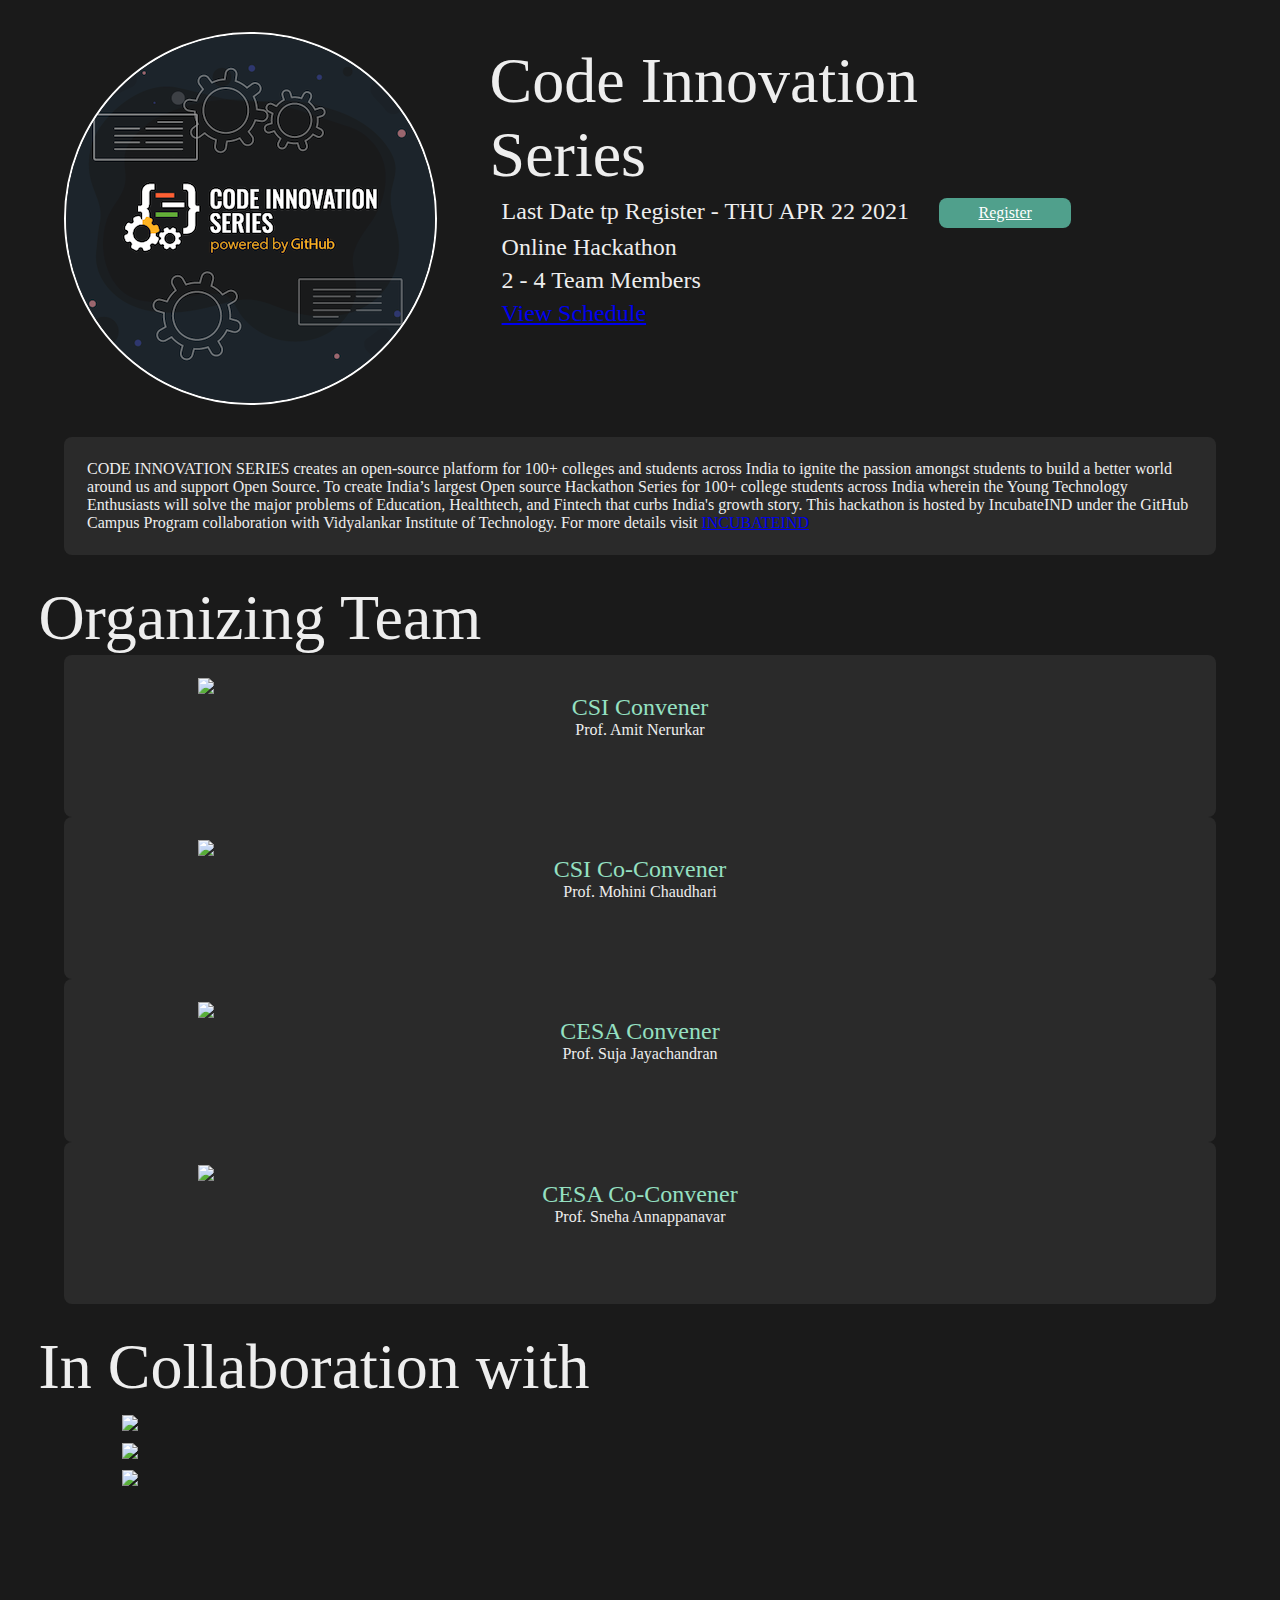
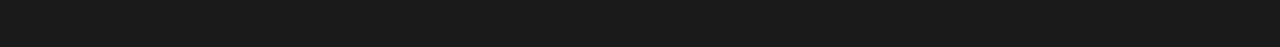
==== codeInnovationSeries-Hackathon.html @ e2d94115 "Update codeInnovationSeries-Hackathon.html" ====
<html>
  <head>
    <title>Code Innovation Series-Hackathon</title>
    <link rel="stylesheet" href="style.css" />
    <meta
      name="viewport"
      content="width=device-width, initial-scale=1.0, maximum-scale=1.0, user-scalable=no"
    />
    <meta http-equiv="X-UA-Compatible" content="ie=edge" />
    <link
      href="https://fonts.googleapis.com/icon?family=Material+Icons"
      rel="stylesheet"
    />
    <link rel="manifest" href="manifest.json" />
    <script src="https://cdnjs.cloudflare.com/ajax/libs/gsap/3.3.4/gsap.min.js"></script>
    <script src="https://cdnjs.cloudflare.com/ajax/libs/gsap/3.3.4/ScrollTrigger.min.js"></script>
    <script src="https://cdnjs.cloudflare.com/ajax/libs/jquery/3.4.1/jquery.min.js"></script>
    <link
      href="https://unpkg.com/tailwindcss@^1.0/dist/tailwind.min.css"
      rel="stylesheet"
    />
    <link rel="apple-touch-icon" sizes="512x512" href="logos/logo2.png">
    <link rel="manifest" href="manifest.json"/>
    <link rel="icon"
      type="image/png"
      href="logos/logo2.png" />
  </head>
  <style>
    @font-face {
      font-family: sf;
      src: url("fonts/AvantGardeBookBT.ttf");
    }
    @font-face {
      font-family: sfbold;
      src: url("fonts/AvantGardeDemiBT.ttf");
    }
  </style>
  <body>
      <div class="tab">
          <div class="gridContainer2">
                <img class="roundPic" src="logos/logo3.png"></img>
            <div class="rightDetails">
                 <div class="tabName">Code Innovation Series</div>
                  <div class="psychOutRow">
                    <div class="details">Last Date tp Register - THU APR 22 2021</div>
                    <a class="download" href=" https://www.incubateind.com/hack/vidyalankar/signup?   "><div class="buttonText">Register</div></a>
                  </div>
                  <div class="details">Online Hackathon</div>
                  <div class="details"> 2 - 4 Team Members</div>
                  <a href="https://www.incubateind.com/hack/vidyalankar#schedule-area" class="details link">View Schedule</a>
            </div>
          </div>
          <div class="gridContainer">
            <div class="grid grid-cols-1 gap-4 md:grid-cols-1 lg:grid-cols-1 m-4">
                <div class="w-full aboutCard">
                  <!-- <div class="logo">
                    <img src="logos/logo.png"></img>
                  </div> -->
                  <div>
                    CODE INNOVATION SERIES creates an open-source platform for 100+ colleges and students across India to ignite the passion amongst students to build a better world around us and support Open Source. To create India’s largest Open source Hackathon Series for 100+ college students across India wherein the Young Technology Enthusiasts will solve the major problems of Education, Healthtech, and Fintech that curbs India's growth story. This hackathon is hosted by IncubateIND under the GitHub Campus Program collaboration with Vidyalankar Institute of Technology. For more details visit <a href="https://www.incubateind.com/hack/vidyalankar" class="incubate-link">INCUBATEIND</a>
                  </div>
                </div>
              </div>
      </div>
      <div class="content">
        <div class="tabName">Organizing Team</div>
        <div class="gridContainer">
          <div class="grid grid-cols-2 gap-4 md:grid-cols-4 lg:grid-cols-4 m-4">
              <div class="w-full card">
                <div class="mugshot"><img src="Mugshots/amit_sir.png " ></img></div>
                <div class="post">CSI Convener</div>
                <div class="name">Prof. Amit Nerurkar</div>
              </div>
              <div class="w-full card">
                <div class="mugshot"><img src="Mugshots/mohini_maam.png " ></img></div>
                <div class="post">CSI Co-Convener</div>
                <div class="name">Prof. Mohini Chaudhari</div>
              </div>
              <div class="w-full card">
                <div class="mugshot"><img src="Mugshots/suja_maam.jpg" ></img></div>
                <div class="post">CESA Convener</div>
                <div class="name">Prof. Suja Jayachandran</div>
              </div>
              <div class="w-full card">
                <div class="mugshot"><img src="Mugshots/sneha_maam.jpg " ></img></div>
                <div class="post">CESA Co-Convener</div>
                <div class="name">Prof. Sneha Annappanavar</div>
              </div>
            </div>
        </div>
      </div>
      <div class="tabName">In Collaboration with</div>
      <div class="gridContainer">
        <div class="details colab"><img src="Mugshots/cesa.png" /></div>
        <div class="details colab"><img src="Mugshots/incubate.png" /></div>
        <div class="details colab"><img src="Mugshots/github.png" /></div>
    </div>
    <div class="w-full scrollBuffer">
      <div class="eventLeft">
        <div class="eventPoster"><img src="media/event.png" ></img></div>
        <div class="eventName">Digital Profile</div>
        <div class="eventDetails">Event on building a digital profile</div>
      </div>
      <div>
        <div class="eventDetails">On 20th September</div>
        <div class="eventDetails">YouTube @5:00 pm</div>
        <a class="button"><div class="buttonText">Register</div></a>
      </div>
    </div>
  </body>
  <script src="script.js"></script>
</html>
---- style.css ----
.scroll__anim {
  position: absolute;
  bottom: 14%;
  right: 5%;
  z-index: 300;
}

.scroll__line {
  width: 1px;
  height: 0px;
  transform: translateY(-80px);
  margin: auto;
  margin-bottom: 30px;
  background-color: white;
}

.scroll__letter {
  transform: rotateZ(90deg);
  color: white;
  font-size: 8pt;
}

.scroll__trigger {
  height: 50vh;
  top: 0;
  left: 0;
  z-index: 1000;
  width: 4px;
}

.scroll__trigger2 {
  height: 50vh;
  top: 0;
  left: 0;
  z-index: 1000;
  width: 4px;
}

.scroller__svg path:nth-child(1) {
  stroke-dasharray: 1337.8939208984375;
  stroke-dashoffset: 1337.8939208984375;
}

.scroller__svg path:nth-child(2) {
  stroke-dasharray: 1057.1748046875;
  stroke-dashoffset: 1057.1748046875;
}

.scroller__svg path:nth-child(3) {
  stroke-dasharray: 1142.71875;
  stroke-dashoffset: 1142.71875;
}

.scroller__svg path:nth-child(4) {
  stroke-dasharray: 638.9649047851562;
  stroke-dashoffset: 638.9649047851562;
}

body {
  font-family: sf;
  background-color: #1a1a1a;
  color: #eeeeee;
  margin: 0px;
  padding: 0px;
  display: flex;
  justify-content: center;
  -webkit-user-select: none !important;
  text-decoration: none;
  cursor: default;
}
.homeTab,
.teamTab,
.eventsTab,
.aboutTab {
  /* position: absolute; */
}
.homeTab {
  display: none;
  width: 100vw;
  height: 100vh;
}

.socialIcons {
  margin: 15px;
}

.teamTab {
  width: 100vw;
  top: 0;
}

.row {
  background-color: red;
  width: 100%;
  display: flex;
  flex-direction: row;
}

.eventsTab {
  display: none;
  width: 100vw;
  height: auto;
}

.aboutTab {
  display: none;
  width: 100vw;
  height: auto;
}

.scrollIntro {
  position: fixed;
  top: 0;
  left: 0;
  padding: 5%;
  background-color: #1a1a1a;
  display: flex;
  justify-content: center;
  align-items: center;
  width: 100vw;
  height: 100vh;
  z-index: 100;
  box-shadow: 0 50px 60px -30px rgb(0, 0, 0);
}

.rightDetails {
  margin-left: 3%;
}

.content {
  /* background-color: red; */
  /* position: absolute; */
  justify-content: center;
  top: 0%;
  z-index: -1;
}

.roundPic {
  border-radius: 20em;
  border: solid white 2px;
  overflow: hidden;
}

.gridContainer {
  width: 90%;
  height: auto;
  justify-content: center;
  margin: auto;
}

.gridContainer2 {
  width: 90%;
  height: auto;
  justify-content: flex-start;
  margin: auto;
  margin-top: 2.5%;
  margin-bottom: 2.5%;
  display: flex;
  flex-direction: row;
}

.gridContainerTeam {
  width: 40%;
  height: auto;
  display: flex;
  justify-content: center;
  /* margin: auto; */
  /* background-color: red; */
}

.team {
  margin: auto;
}

.teamContainer {
  margin: auto;
  width: 90%;
}

.teamName {
  width: auto;
  display: flex;
  justify-content: center;
  margin-top: 2%;
  font-size: 2rem;
}

.details {
  width: auto;
  height: auto;
  display: flex;
  justify-content: flex-start;
  margin-left: 5%;
  margin-top: 1%;
  font-size: 1.5rem;
}

.tabName {
  width: auto;
  margin-left: 3%;
  margin-top: 2%;
  font-size: 4rem;
}

.tabNameSubHeading {
  width: auto;
  margin-left: 3%;
  margin-top: 2%;
  font-size: 2rem;
}
.card {
  padding: 2%;
  border-radius: 0.5em;
  margin: auto;
  background-color: #2a2a2a;
  display: flex;
  flex-direction: column;
  justify-content: center;
  align-items: center;
}

.singleCard {
  display: flex;
  flex-direction: column;
  justify-content: center;
  align-items: center;
}

.mugshot {
  width: 80%;
  height: auto;
  transition: 0.6s ease;
}
.mugshot:hover {
  transform: scale(1.05);
}
.post {
  font-size: 1.5rem;
  color: rgb(149, 224, 194);
}
.name {
  font-size: 1rem;
  margin-bottom: 5%;
}

.workforce {
  margin: auto;
  font-size: 1.5rem;
  color: rgb(149, 224, 194);
}

.nameWorkforce {
  font-size: 1rem;
}

.nameWorkforceBuffer {
  opacity: 0;
  font-size: 1rem;
}

.eventPoster {
  width: 40%;
  height: auto;
  transition: 0.6s ease;
}
.eventPoster:hover {
  transform: scale(1.05);
}

.nav-bar {
  position: fixed;
  bottom: 0%;
  width: 100%;
  height: 8%;
  display: flex;
  flex-direction: row;
  background-color: #2a2a2a;
  border-top: solid #5a5a5a 1px;
  z-index: 200;
}
.home-trigger,
.team-trigger,
.events-trigger,
.about-trigger {
  width: 25%;
  font-size: 0.8em;
  display: flex;
  flex-direction: column;
  justify-content: center;
  align-items: center;
  transition: 0.6s;
}

.home-trigger:hover,
.team-trigger:hover,
.events-trigger:hover,
.about-trigger:hover {
  transform: scale(1.1);
  color: rgb(149, 224, 194);
}

.team-trigger {
  color: rgb(149, 224, 194);
}

.logo {
  width: 20%;
  margin-bottom: 2%;
}

.eventCard {
  padding: 2%;
  border-radius: 0.5em;
  background-color: #2a2a2a;
  display: flex;
  flex-direction: row;
  justify-content: center;
  align-items: center;
}

.eventName {
  font-size: 1.5rem;
  color: rgb(149, 224, 194);
}
.eventDetails {
  font-size: 1rem;
  margin-bottom: 5%;
}

.eventNameHome {
  font-size: 2rem;
  color: rgb(149, 224, 194);
}
.eventDetailsHome {
  font-size: 1.5rem;
  margin-bottom: 5%;
}

.buttonText {
  font-size: 1rem;
}

.eventLeft {
  width: 50%;
}

.psychOutRow {
  display: flex;
  flex-direction: row;
}

.button {
  margin-top: 30%;
  background-color: rgb(80, 160, 140);
  color: white;
  padding: 4%;
  border-radius: 0.5em;
  display: flex;
  justify-content: center;
  align-items: center;
  transition: 0.3s ease;
}

.button:hover {
  color: white;
  transform: scale(1.1);
}

.buttonHome {
  margin-top: 30%;
  background-color: rgb(80, 160, 140);
  color: white;
  padding: 4%;
  border-radius: 0.5em;
  display: flex;
  justify-content: center;
  align-items: center;
  transition: 0.3s ease;
}

.buttonHomeFree {
  margin-left: 2%;
  background-color: rgb(80, 160, 140);
  color: white;
  padding: 1%;
  border-radius: 0.5em;
  display: flex;
  justify-content: center;
  align-items: center;
  transition: 0.3s ease;
}

.download {
  width: 20%;
  margin-top: 1%;
  margin-left: 5%;
  background-color: rgb(80, 160, 140);
  color: white;
  padding: 1%;
  border-radius: 0.5em;
  display: flex;
  justify-content: center;
  align-items: center;
  transition: 0.3s ease;
}

.buttonHome:hover {
  color: white;
  transform: scale(1.1);
}

.download:hover {
  color: white;
  transform: scale(1.1);
}

.link:hover {
  color: rgb(149, 224, 194);
}

.scrollBuffer {
  background-color: black;
  opacity: 0;
  padding: 2%;
  border-radius: 0.5em;
  display: flex;
  flex-direction: row;
  justify-content: center;
  align-items: center;
}

.aboutCard {
  padding: 2%;
  border-radius: 0.5em;
  background-color: #2a2a2a;
  display: flex;
  flex-direction: row;
  justify-content: center;
  align-items: center;
}

.aboutCardDetails {
  padding: 2%;
  border-radius: 0.5em;
  background-color: #2a2a2a;
  display: flex;
  flex-direction: column;
  justify-content: center;
  align-items: center;
}

.map {
  width: 100%;
  height: 30vh;
  border-radius: 0.5em;
}

.social {
  width: 100%;
  display: flex;
  flex-direction: row;
  justify-content: center;
  align-items: center;
  transition: 0.3s ease;
}

.socialIcons:hover {
  transition: 0.6s ease;
  transform: scale(1.1);
}

@media only screen and (max-width: 768px) {
  .scroll__anim {
    transform: scale(0.5);
  }

  .details {
    font-size: 1.2rem;
  }

  .post {
    font-size: 1rem;
  }
  .name {
    font-size: 0.8rem;
  }

  .buttonHomeFree {
    height: auto;
    margin: 3%;
    background-color: rgb(80, 160, 140);
    color: white;
    padding: 3%;
    border-radius: 0.5em;
    display: flex;
    justify-content: center;
    align-items: center;
    transition: 0.3s ease;
  }

  .gridContainer2 {
    justify-content: center;
    flex-direction: column;
  }

  .roundPic {
    width: 75%;
  }

  .download {
    width: auto;
    margin-top: 4%;
    margin-left: 0;
    background-color: rgb(80, 160, 140);
    color: white;
    padding: 3%;
    border-radius: 0.5em;
    display: flex;
    justify-content: center;
    align-items: center;
    transition: 0.3s ease;
  }

  .psychOutRow {
    display: flex;
    flex-direction: column;
  }

  .tabName {
    font-size: 3rem;
  }

  .teamContainer {
    margin: auto;
    width: 100%;
  }

  .workforce {
    margin: auto;
    font-size: 1rem;
    color: rgb(149, 224, 194);
  }

  .nameWorkforce {
    font-size: 0.75rem;
  }

  .nameWorkforceBuffer {
    font-size: 0.75rem;
  }

  .teamName {
    justify-content: flex-start;
  }

  .eventPoster {
    width: 80%;
  }
  .eventName {
    font-size: 1rem;
    color: rgb(149, 224, 194);
  }
  .eventDetails {
    font-size: 0.75rem;
    margin-bottom: 5%;
  }

  .eventNameHome {
    font-size: 1.5rem;
    color: rgb(149, 224, 194);
  }
  .eventDetailsHome {
    font-size: 1rem;
    margin-bottom: 5%;
  }

  .aboutCard {
    padding: 5%;
    flex-direction: column;
  }
}

@media only screen and (max-width: 400px) {
  .scroll__anim {
    transform: scale(0.5);
  }

  .post {
    font-size: 0.75rem;
  }
  .name {
    font-size: 0.5rem;
  }

  .gridContainer2 {
    justify-content: center;
    flex-direction: column;
  }

  .roundPic {
    width: 75%;
  }

  .teamContainer {
    margin: auto;
    width: 100%;
  }

  .tabName {
    font-size: 3rem;
  }

  .workforce {
    margin: auto;
    font-size: 0.75rem;
    color: rgb(149, 224, 194);
  }

  .nameWorkforceBuffer {
    font-size: 0.75rem;
  }

  .nameWorkforce {
    font-size: 0.5rem;
  }

  .teamName {
    justify-content: flex-start;
  }

  .eventName {
    font-size: 0.75rem;
    color: rgb(149, 224, 194);
  }
  .eventDetails {
    font-size: 0.6rem;
    margin-bottom: 5%;
  }

  .buttonText {
    font-size: 0.75rem;
  }
}

@media only screen and (width: 1024px) {
  .scroll__anim {
    transform: scale(0.5);
  }

  .post {
    font-size: 1rem;
  }
  .name {
    font-size: 0.8rem;
  }

  .teamContainer {
    margin: auto;
    width: 100%;
  }

  .tabName {
    font-size: 3rem;
  }

  .workforce {
    margin: auto;
    font-size: 1rem;
    color: rgb(149, 224, 194);
  }

  .nameWorkforce {
    font-size: 0.75rem;
  }

  .nameWorkforceBuffer {
    font-size: 0.5rem;
  }

  .teamName {
    justify-content: flex-start;
  }

  .eventName {
    font-size: 1rem;
    color: rgb(149, 224, 194);
  }
  .eventDetails {
    font-size: 0.75rem;
    margin-bottom: 5%;
  }

  .buttonText {
    font-size: 0.75rem;
  }

  .eventNameHome {
    font-size: 1.5rem;
    color: rgb(149, 224, 194);
  }
  .eventDetailsHome {
    font-size: 1rem;
    margin-bottom: 5%;
  }
}

@media only screen and (width: 1112px) {
  .post {
    font-size: 0.8rem;
  }
  .name {
    font-size: 0.75rem;
  }

  .teamContainer {
    margin: auto;
    width: 100%;
  }

  .tabName {
    font-size: 3rem;
  }

  .workforce {
    margin: auto;
    font-size: 1rem;
    color: rgb(149, 224, 194);
  }

  .nameWorkforce {
    font-size: 0.75rem;
  }

  .nameWorkforceBuffer {
    font-size: 0.5rem;
  }

  .teamName {
    justify-content: flex-start;
  }

  .eventName {
    font-size: 1rem;
    color: rgb(149, 224, 194);
  }
  .eventDetails {
    font-size: 0.75rem;
    margin-bottom: 5%;
  }

  .buttonText {
    font-size: 0.75rem;
  }

  .eventNameHome {
    font-size: 1.5rem;
    color: rgb(149, 224, 194);
  }
  .eventDetailsHome {
    font-size: 1rem;
    margin-bottom: 5%;
  }
}
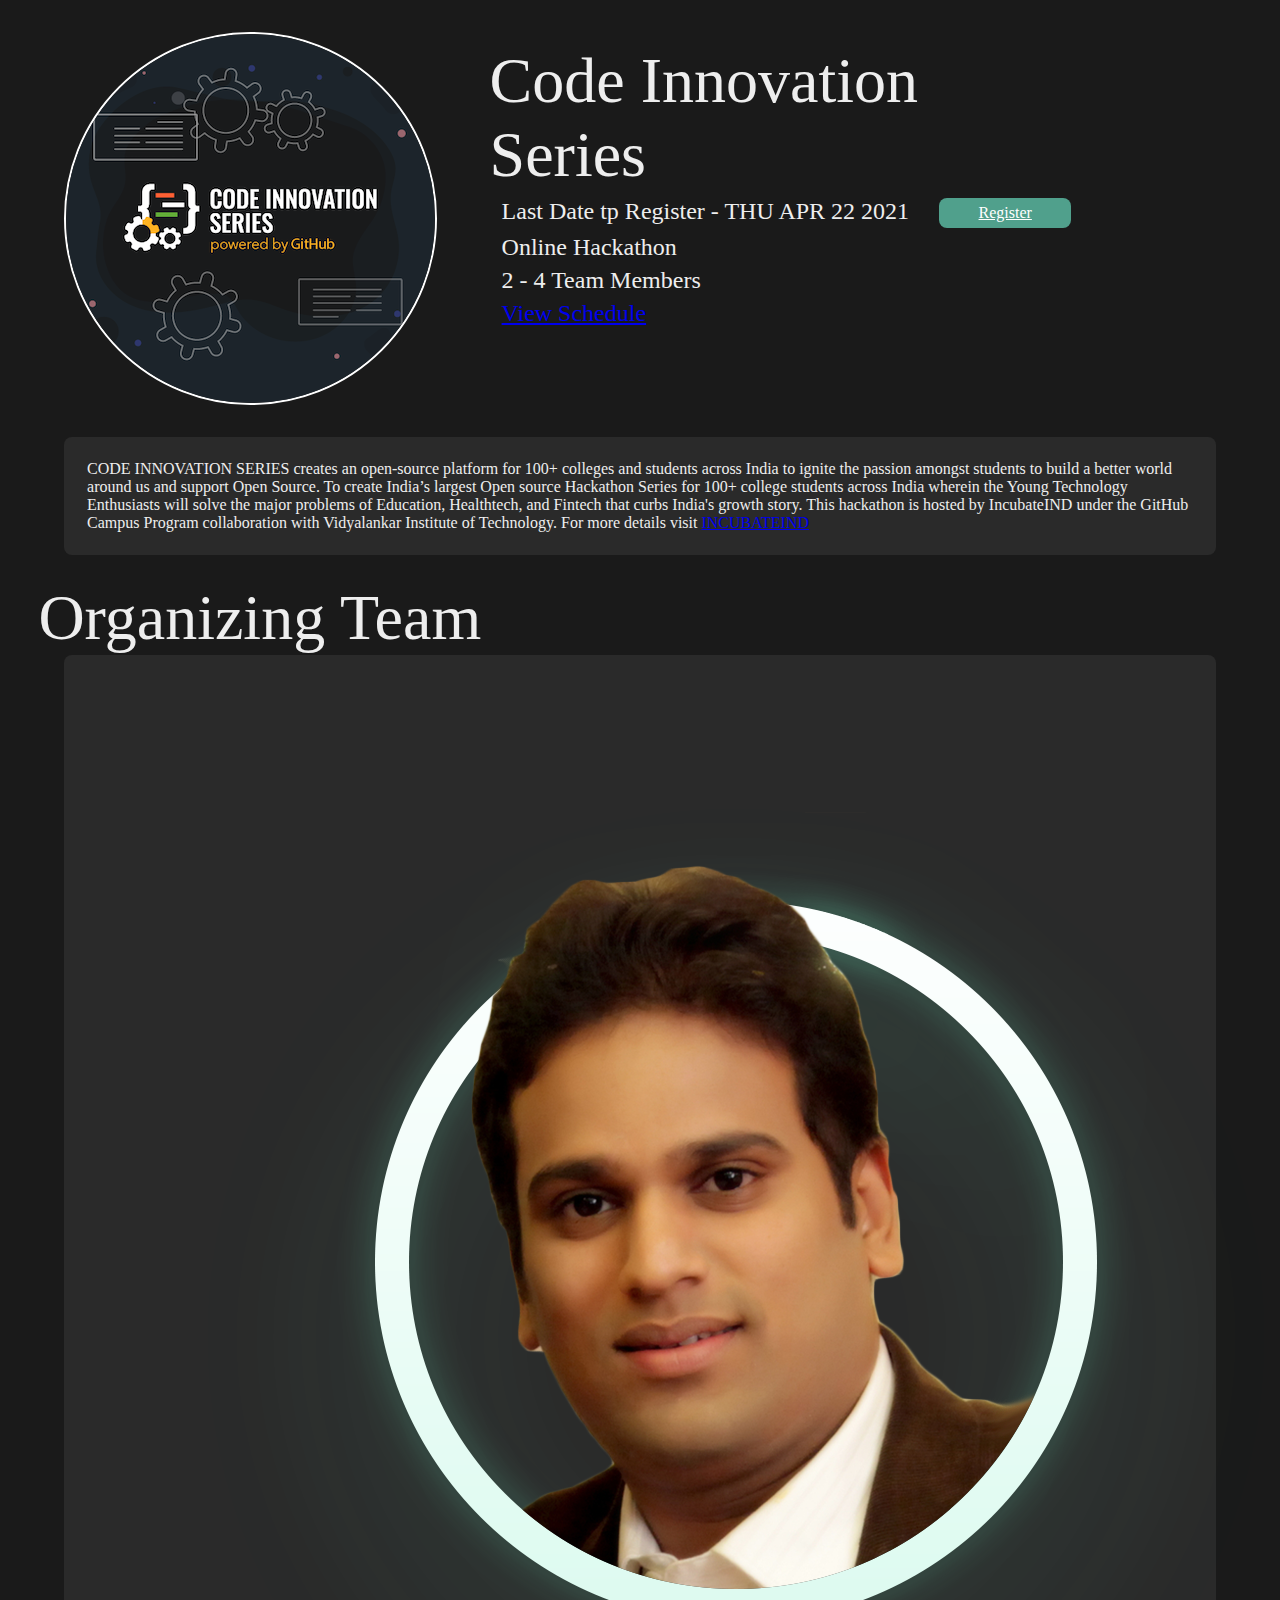
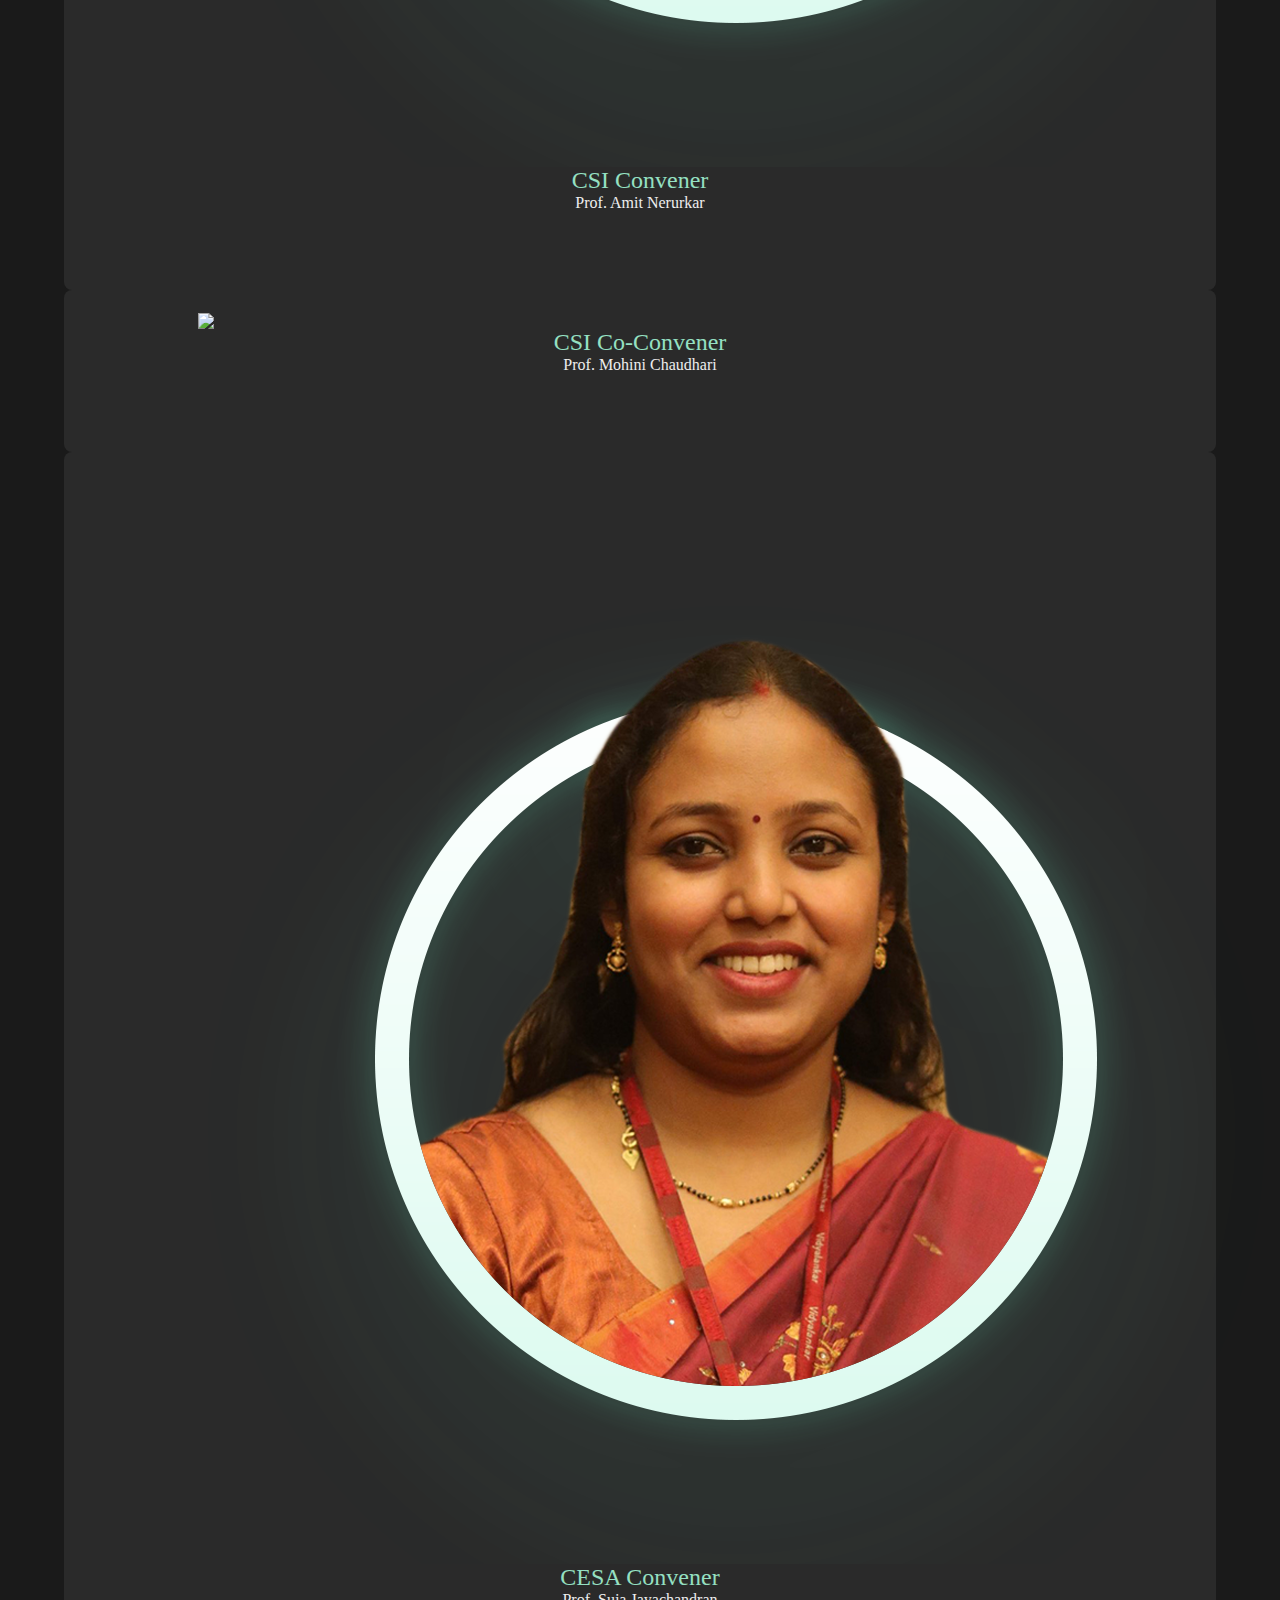
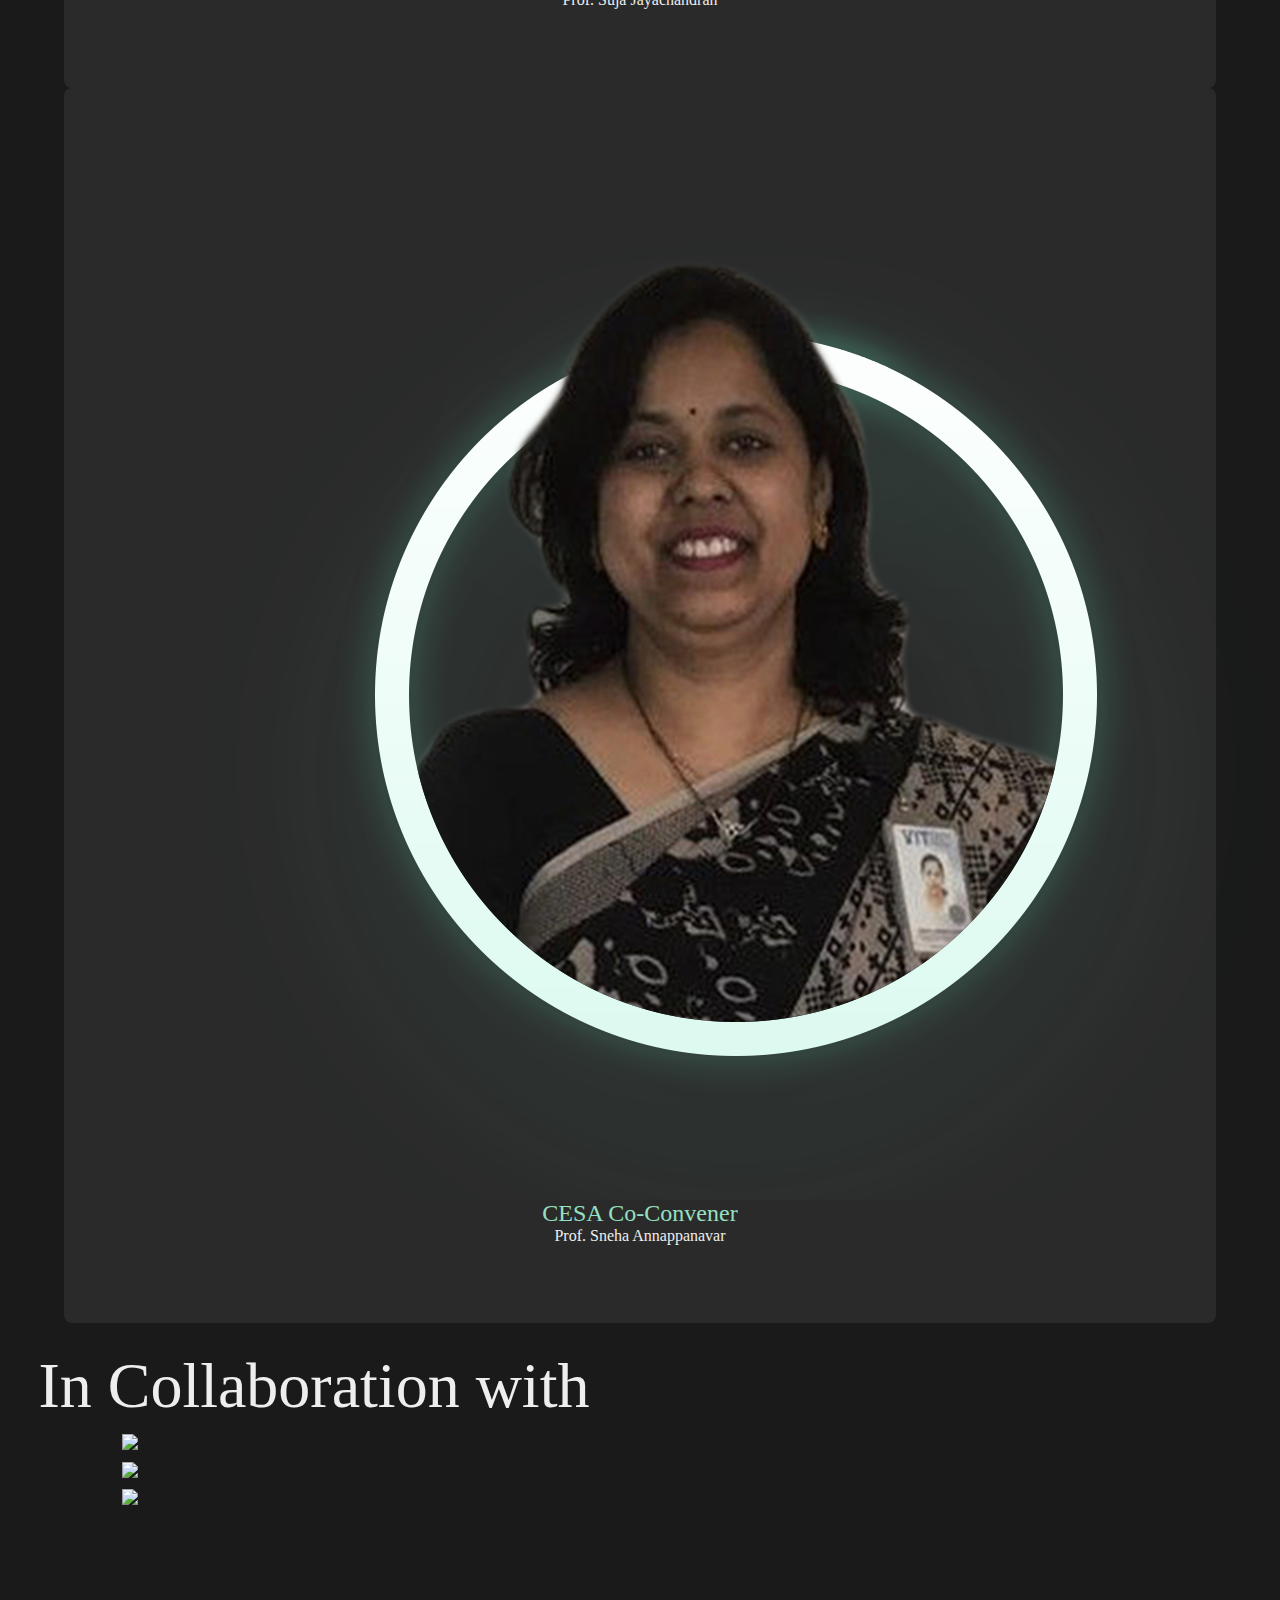
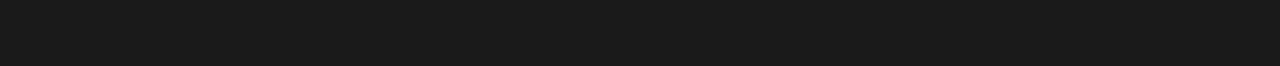
==== commit 480afdbd: "Update codeInnovationSeries-Hackathon.html" ====
--- a/codeInnovationSeries-Hackathon.html
+++ b/codeInnovationSeries-Hackathon.html
@@ -67,7 +67,7 @@
         <div class="gridContainer">
           <div class="grid grid-cols-2 gap-4 md:grid-cols-4 lg:grid-cols-4 m-4">
               <div class="w-full card">
-                <div class="mugshot"><img src="Mugshots/amit_sir.png " ></img></div>
+                <div class="mugshot"><img src="Mugshots/Amit-Sir.png " ></img></div>
                 <div class="post">CSI Convener</div>
                 <div class="name">Prof. Amit Nerurkar</div>
               </div>
@@ -77,12 +77,12 @@
                 <div class="name">Prof. Mohini Chaudhari</div>
               </div>
               <div class="w-full card">
-                <div class="mugshot"><img src="Mugshots/suja_maam.jpg" ></img></div>
+                <div class="mugshot"><img src="Mugshots/suja_maam.png" ></img></div>
                 <div class="post">CESA Convener</div>
                 <div class="name">Prof. Suja Jayachandran</div>
               </div>
               <div class="w-full card">
-                <div class="mugshot"><img src="Mugshots/sneha_maam.jpg " ></img></div>
+                <div class="mugshot"><img src="Mugshots/sneha-maam.png " ></img></div>
                 <div class="post">CESA Co-Convener</div>
                 <div class="name">Prof. Sneha Annappanavar</div>
               </div>
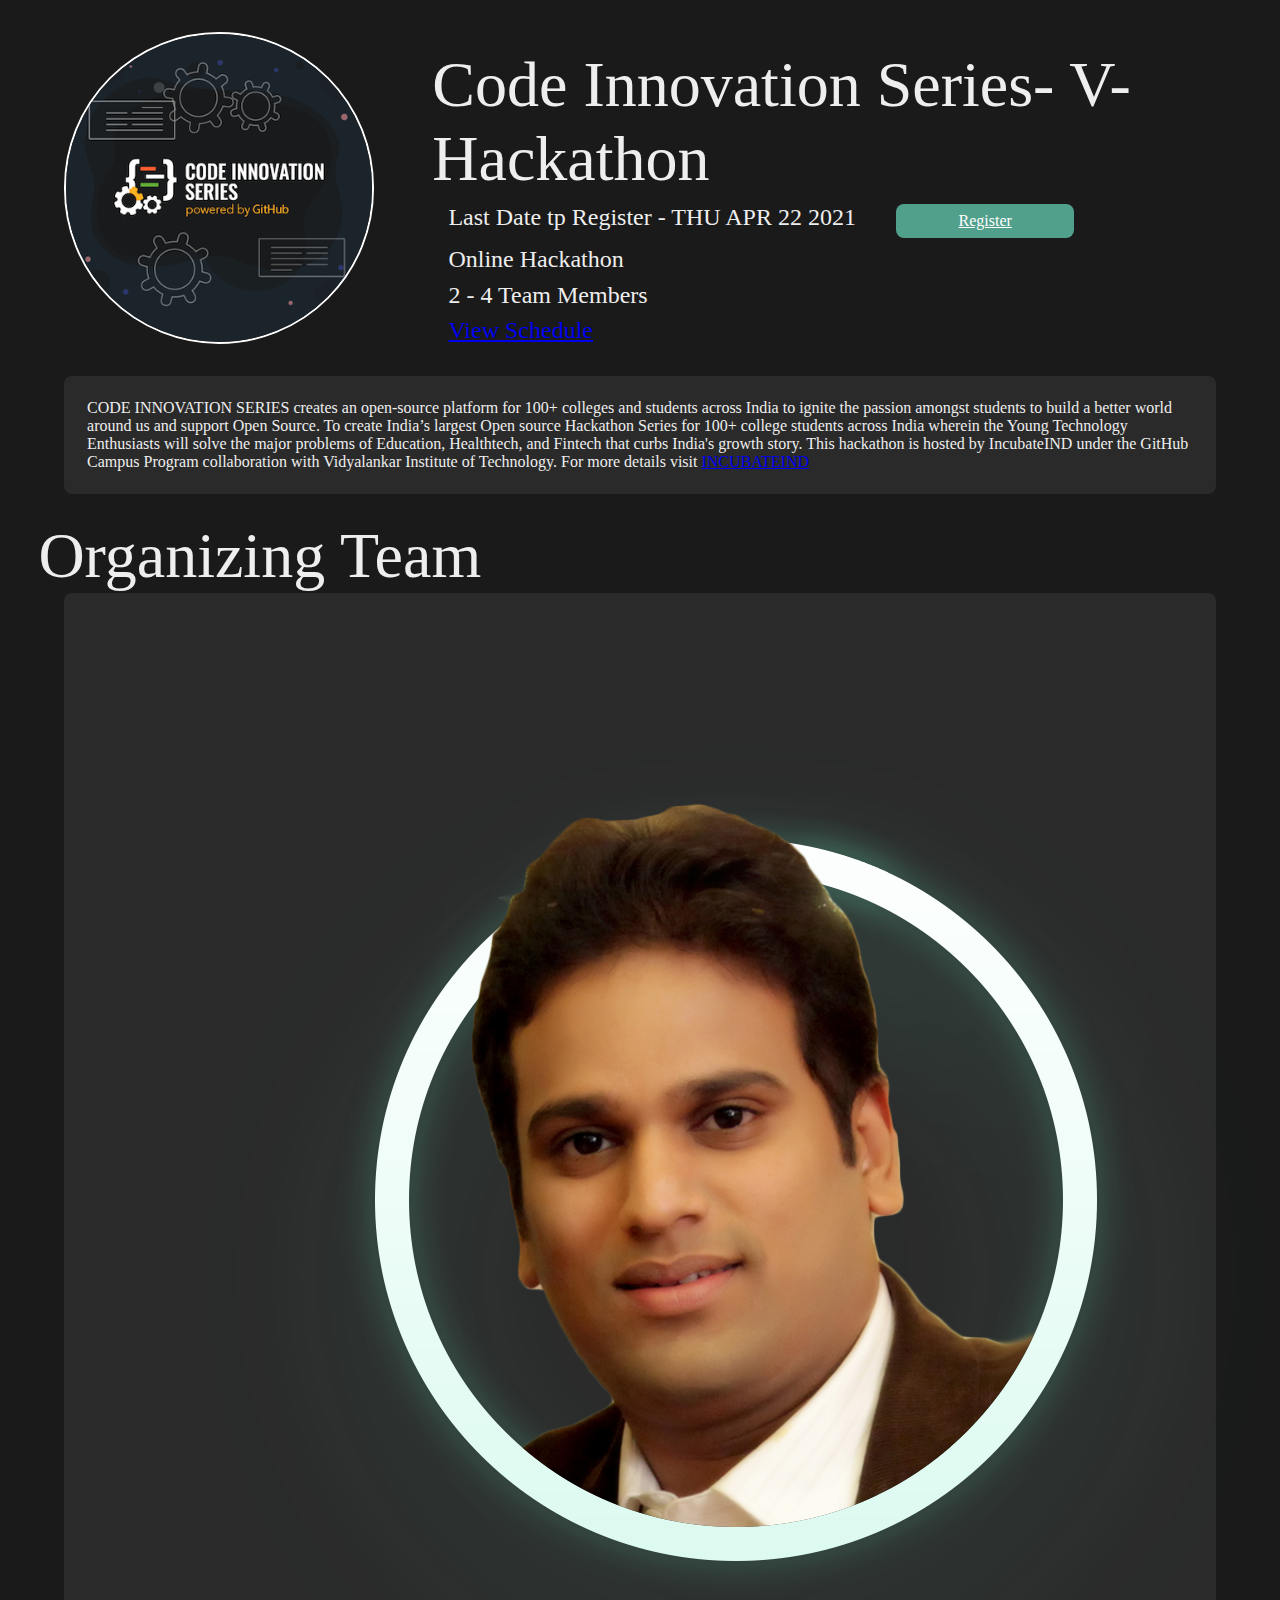
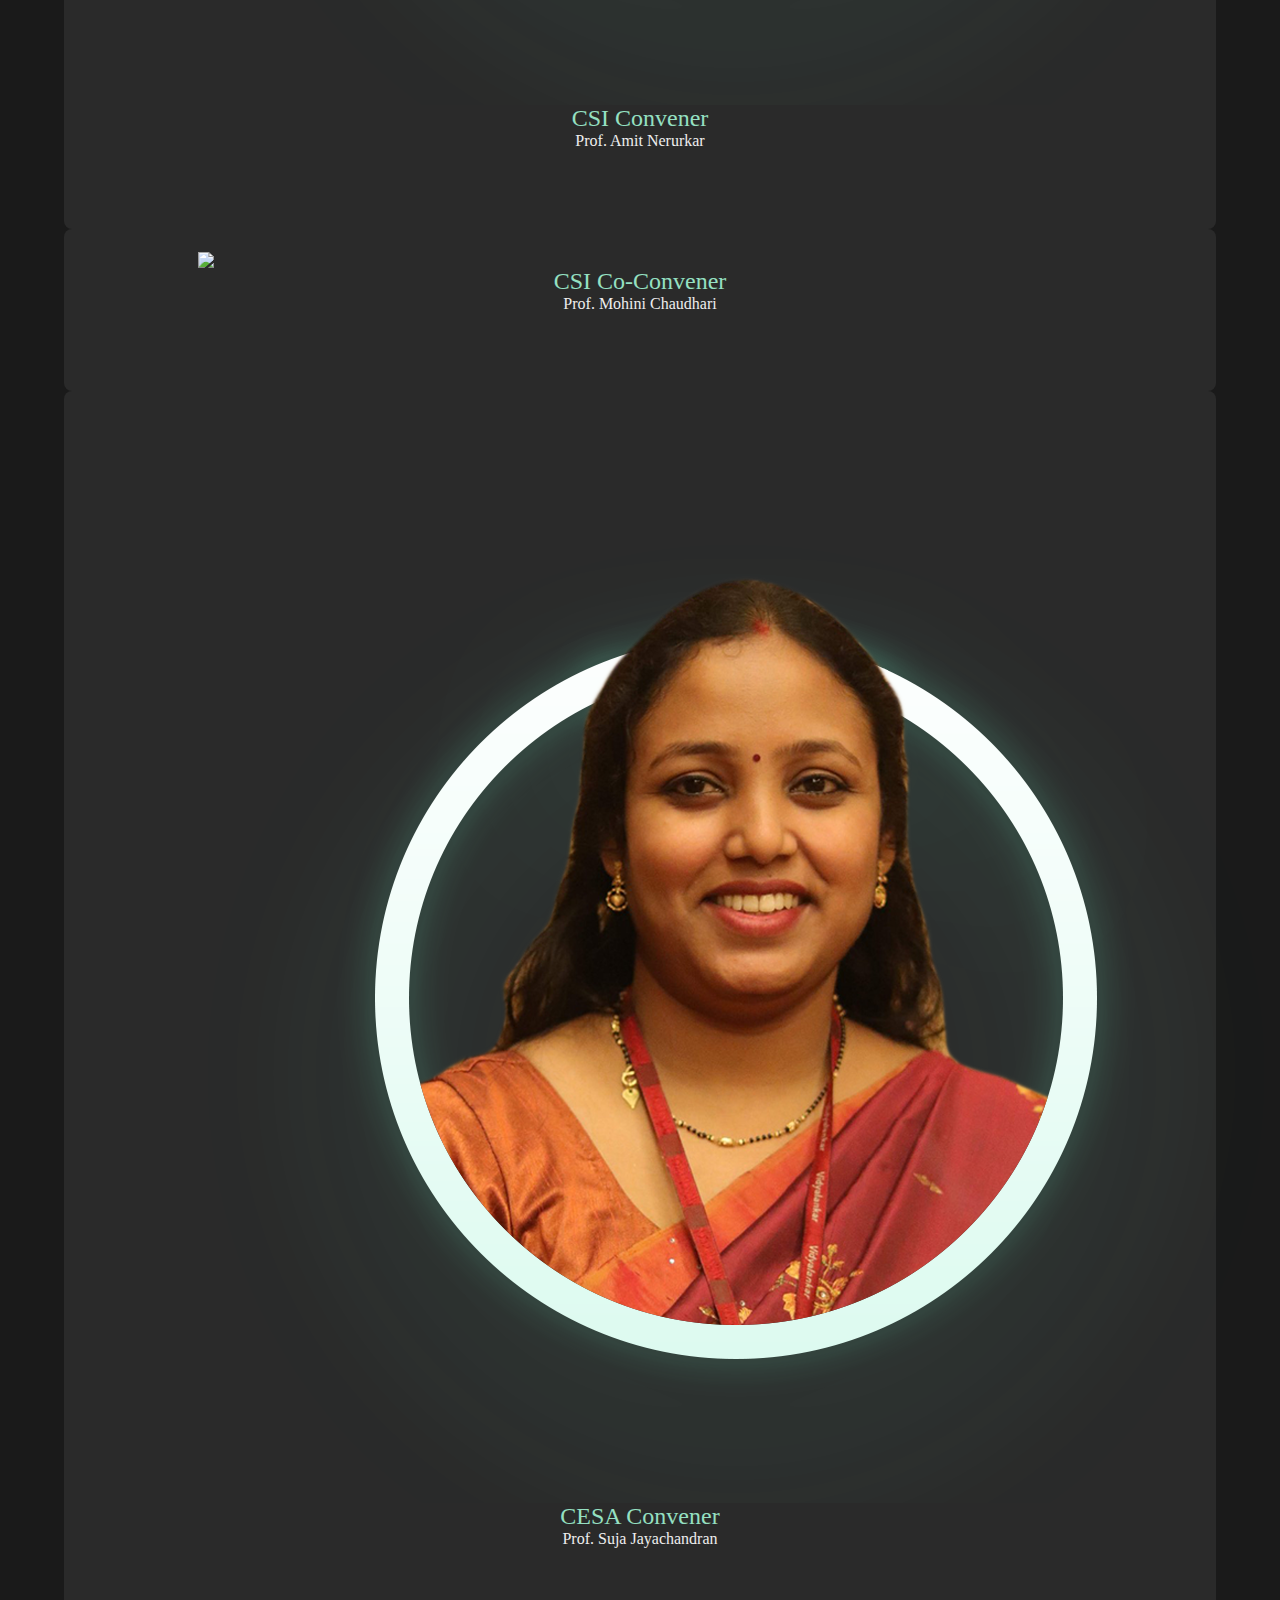
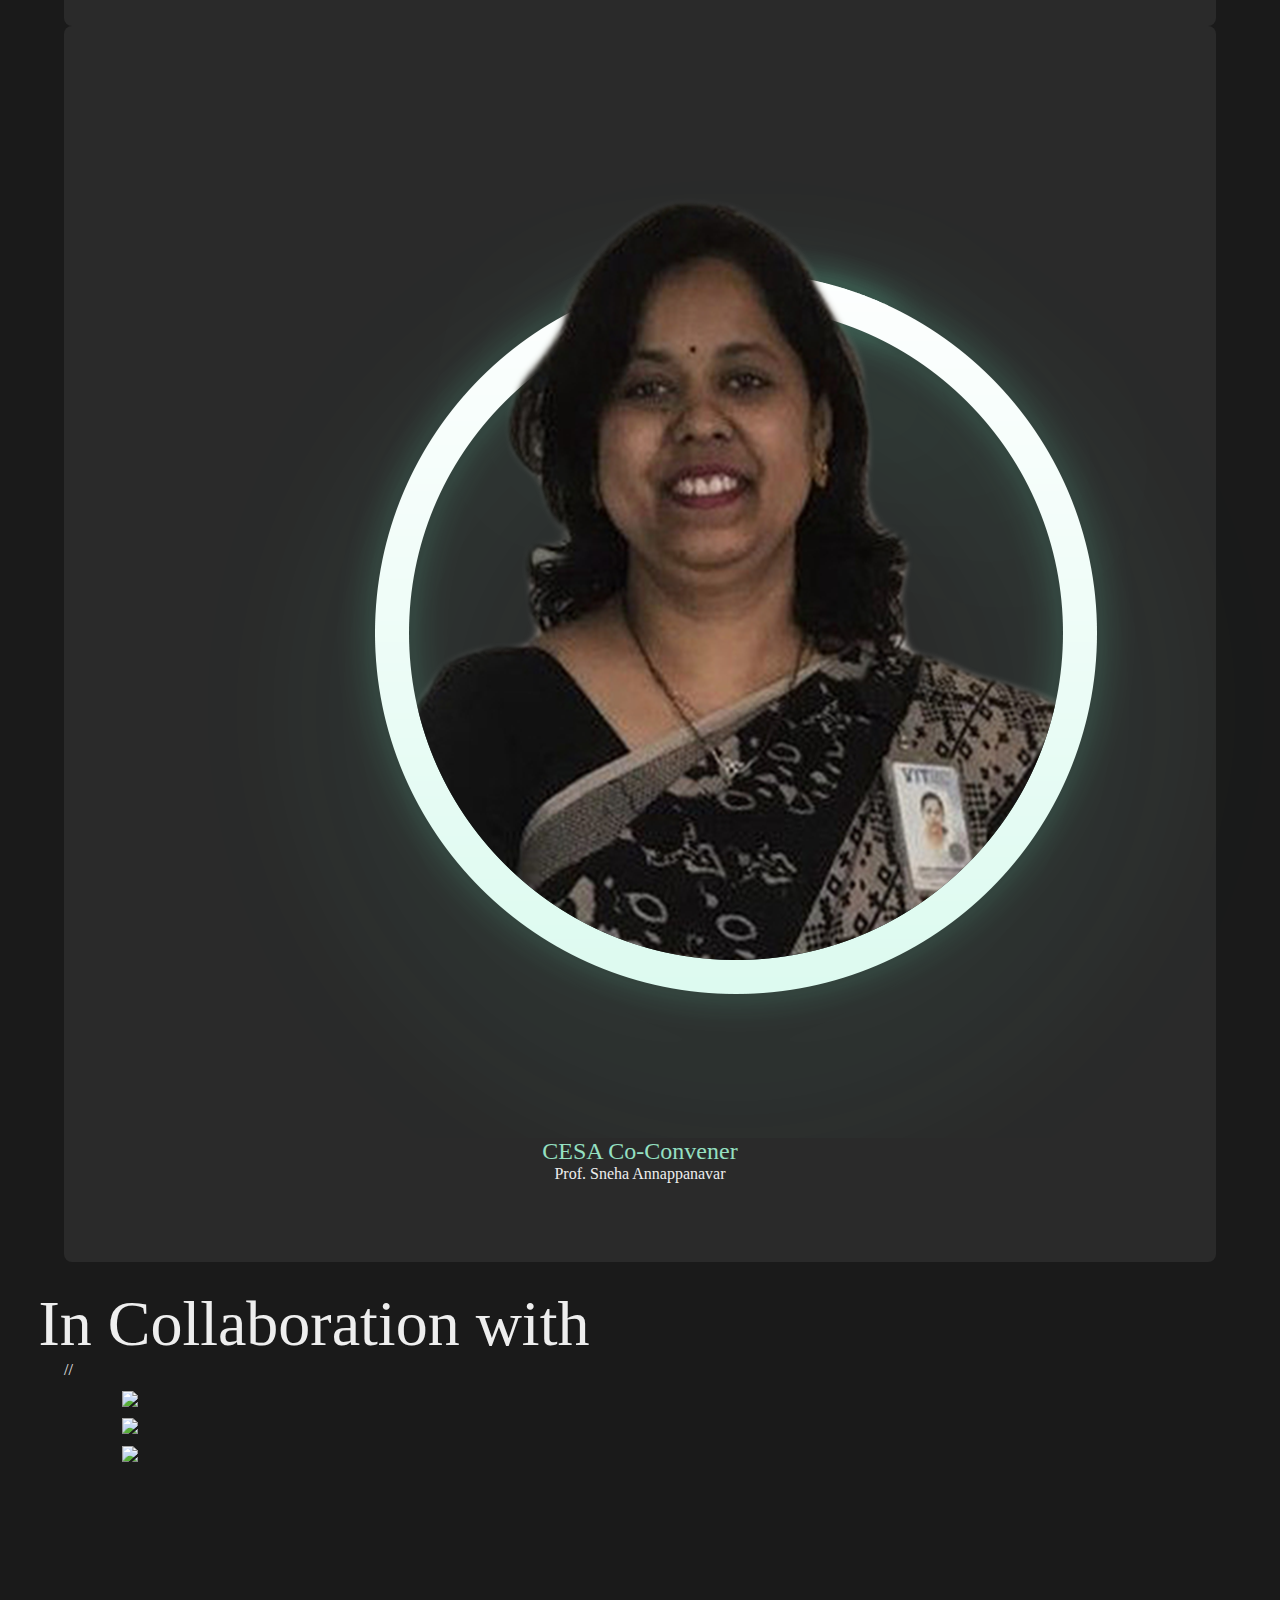
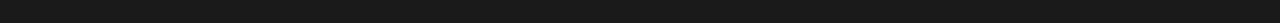
==== commit 20908fa8: "Update codeInnovationSeries-Hackathon.html" ====
--- a/codeInnovationSeries-Hackathon.html
+++ b/codeInnovationSeries-Hackathon.html
@@ -40,7 +40,7 @@
           <div class="gridContainer2">
                 <img class="roundPic" src="logos/logo3.png"></img>
             <div class="rightDetails">
-                 <div class="tabName">Code Innovation Series</div>
+                 <div class="tabName">Code Innovation Series- V-Hackathon</div>
                   <div class="psychOutRow">
                     <div class="details">Last Date tp Register - THU APR 22 2021</div>
                     <a class="download" href=" https://www.incubateind.com/hack/vidyalankar/signup?   "><div class="buttonText">Register</div></a>
@@ -91,9 +91,9 @@
       </div>
       <div class="tabName">In Collaboration with</div>
       <div class="gridContainer">
-        <div class="details colab"><img src="Mugshots/cesa.png" /></div>
-        <div class="details colab"><img src="Mugshots/incubate.png" /></div>
-        <div class="details colab"><img src="Mugshots/github.png" /></div>
+        //<div class="details "><img class="colab" src="Mugshots/cesa.png" ></div>
+        <div class="details "><img  class="colab" src="Mugshots/incubate.png" /></div>
+        <div class="details "><img class="colab" src="Mugshots/github.png" /></div>
     </div>
     <div class="w-full scrollBuffer">
       <div class="eventLeft">
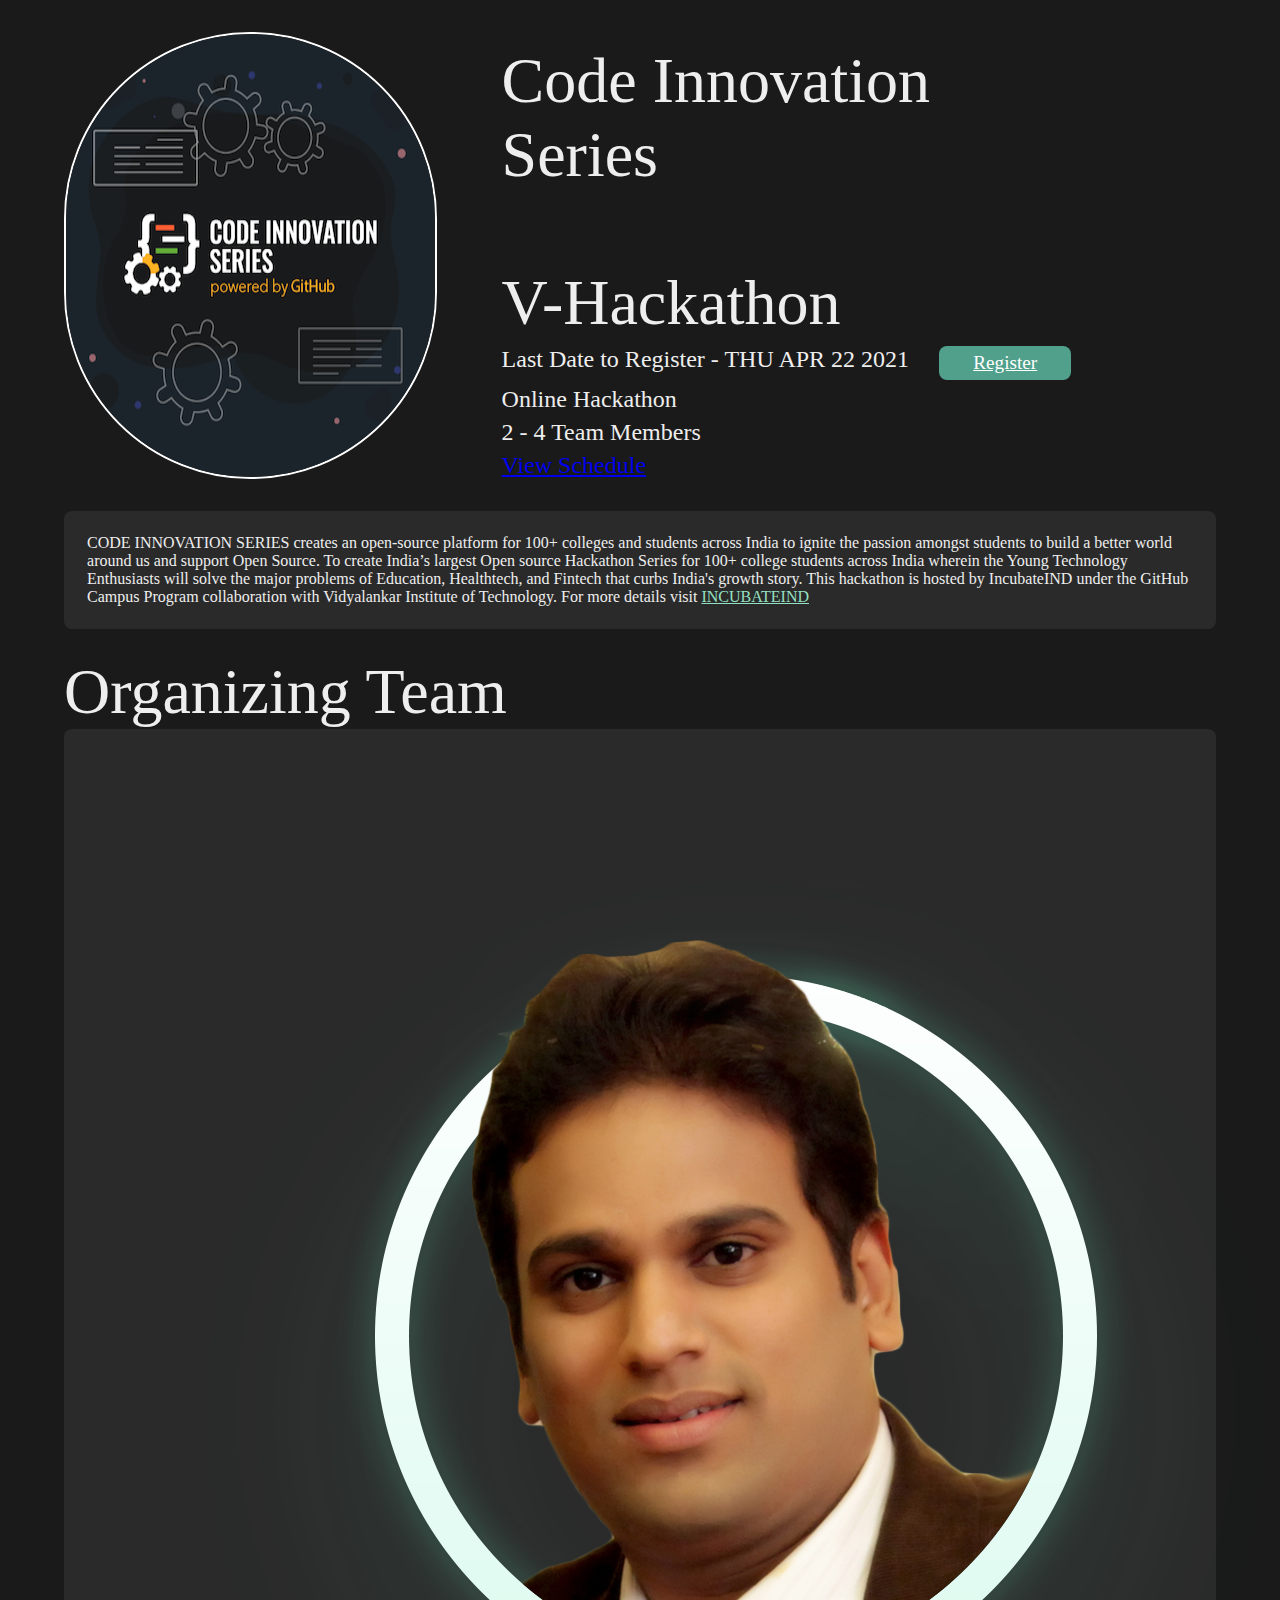
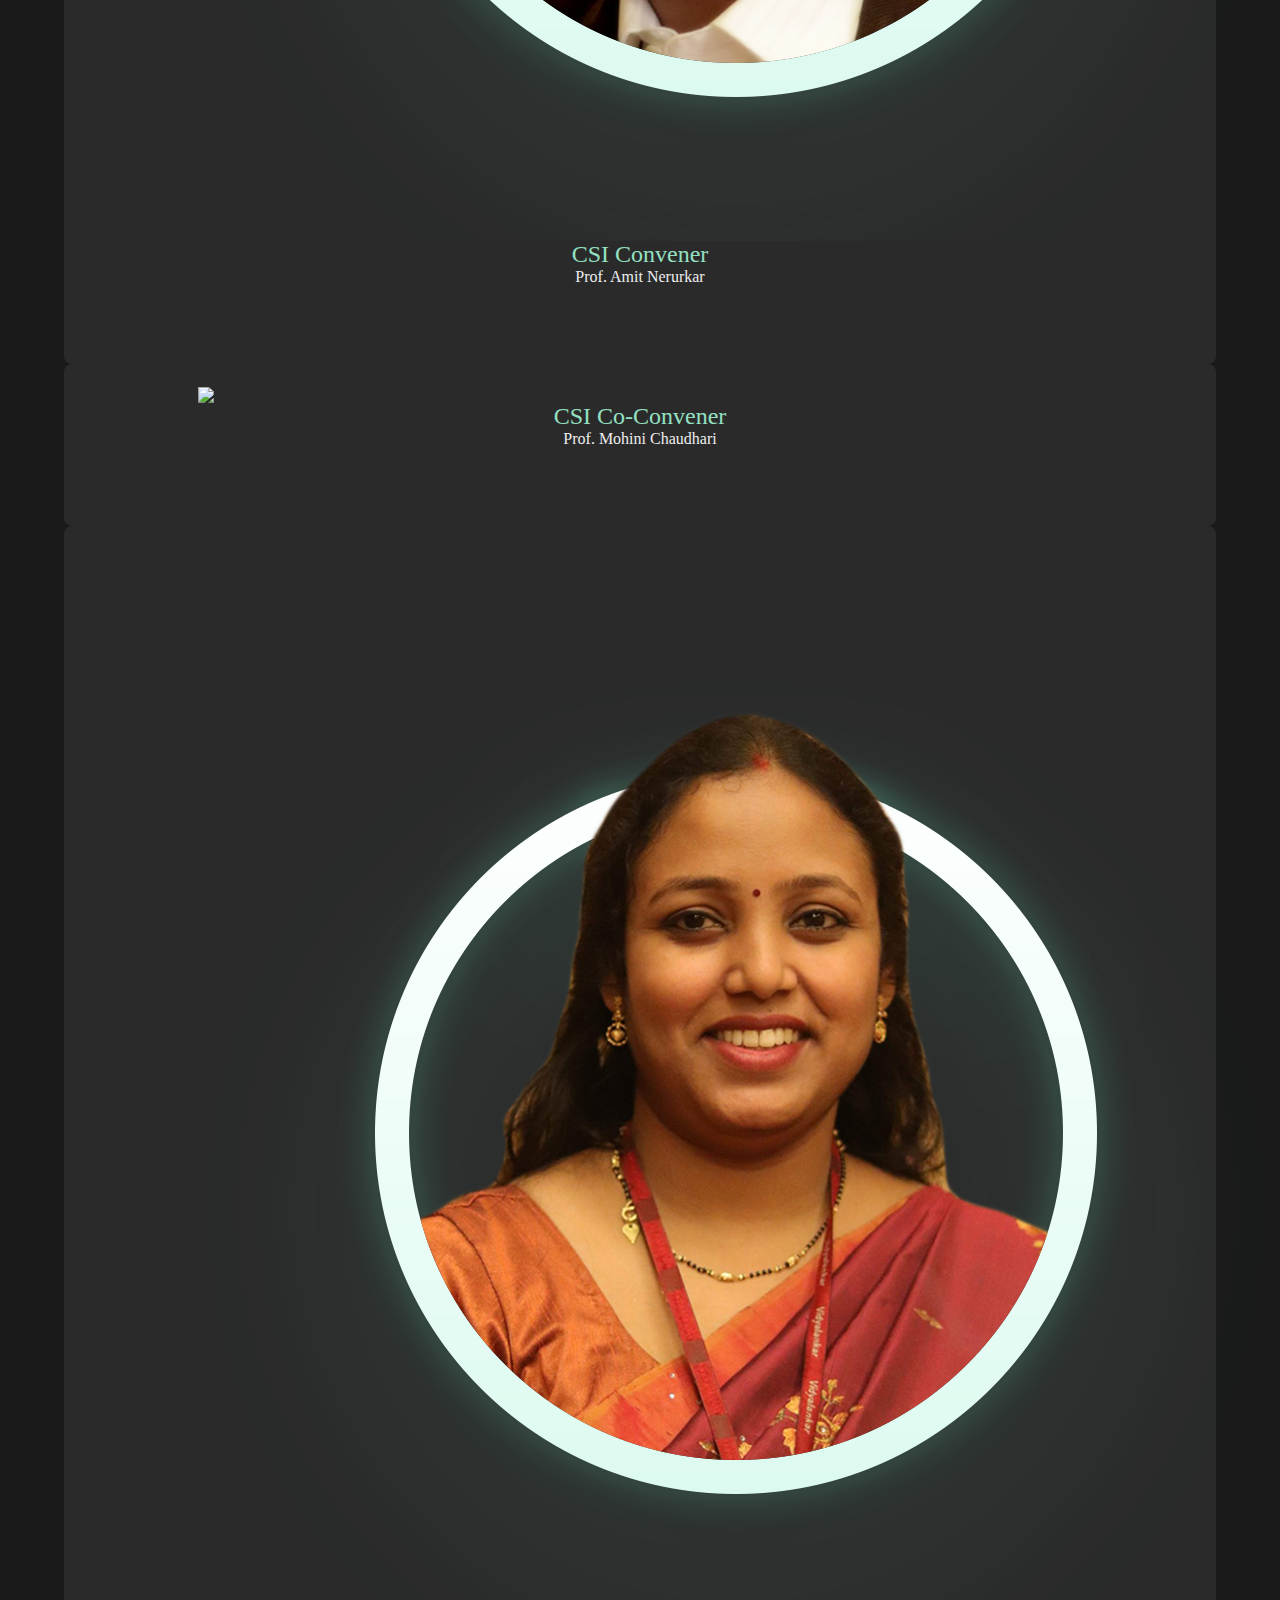
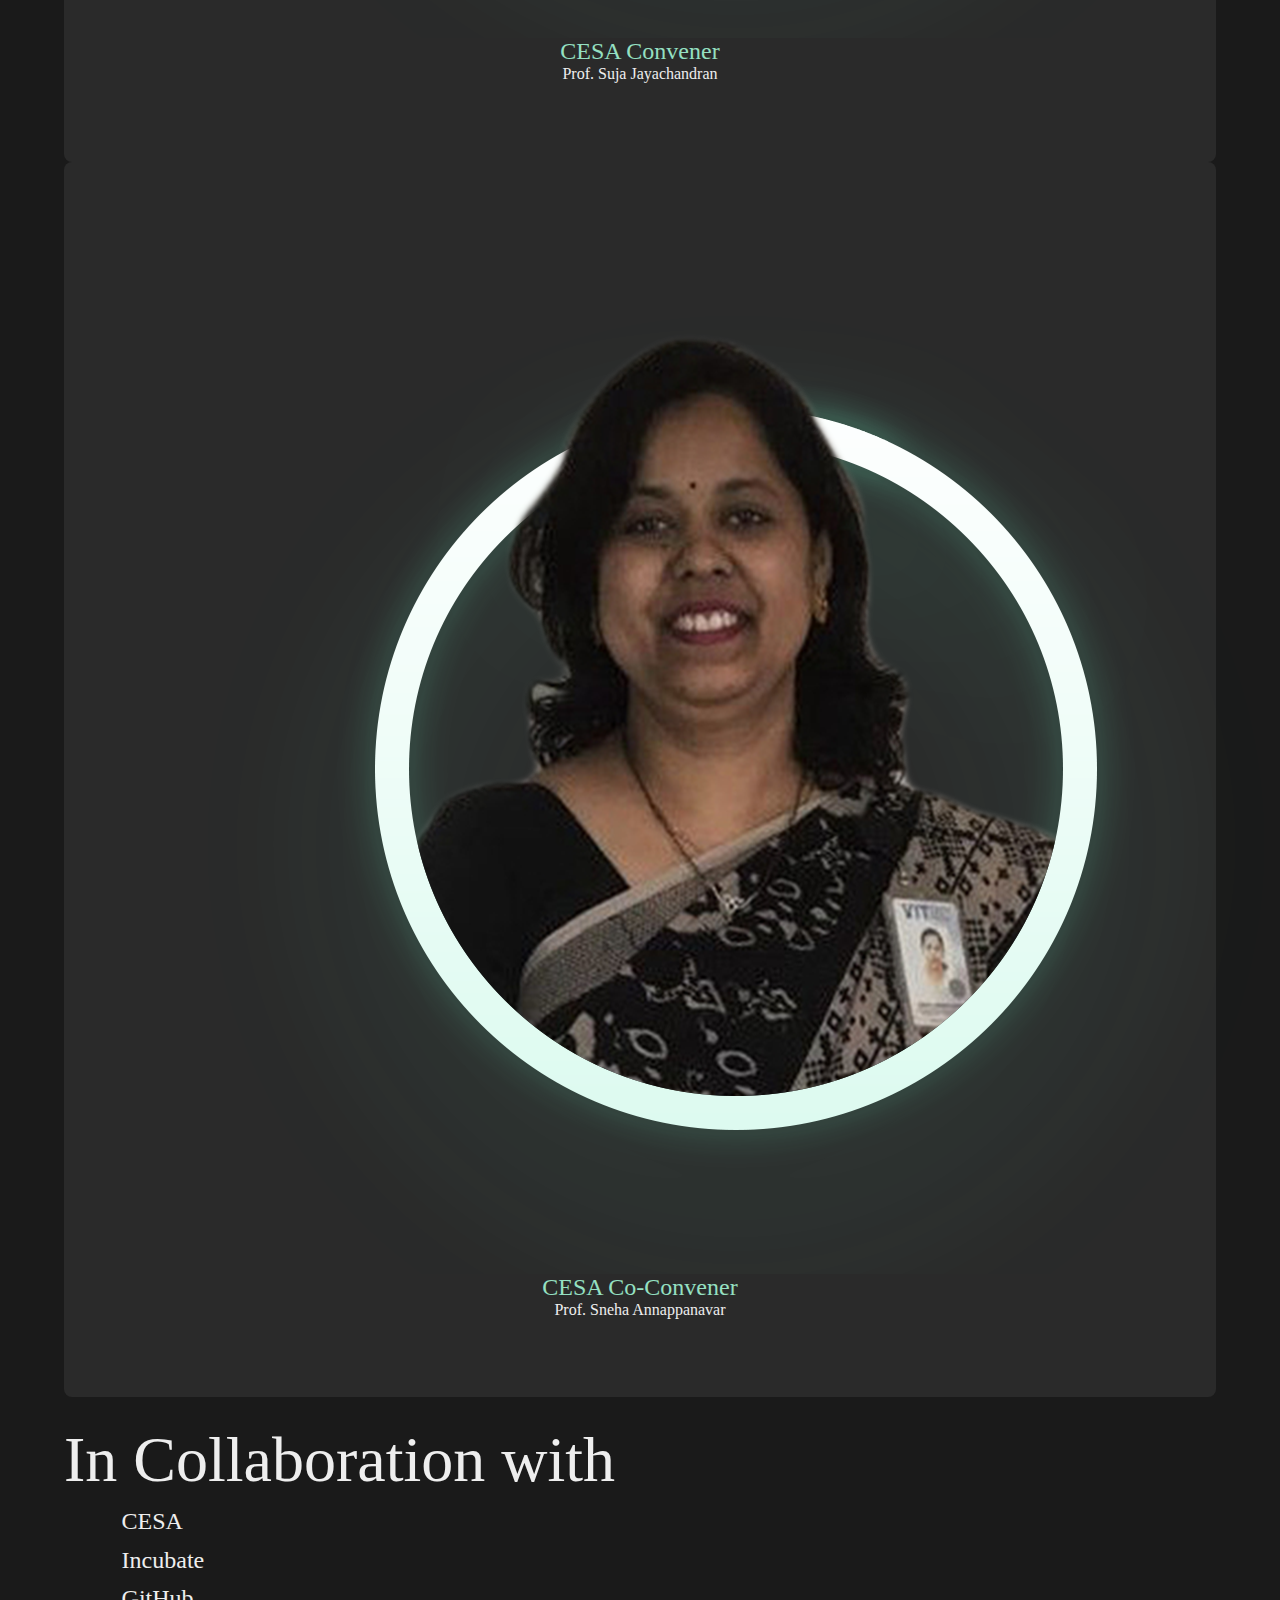
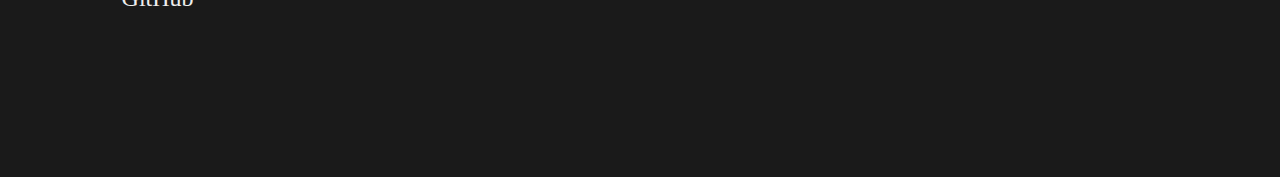
==== commit 820004d7: "Update codeInnovationSeries-Hackathon.html" ====
--- a/codeInnovationSeries-Hackathon.html
+++ b/codeInnovationSeries-Hackathon.html
@@ -40,9 +40,9 @@
           <div class="gridContainer2">
                 <img class="roundPic" src="logos/logo3.png"></img>
             <div class="rightDetails">
-                 <div class="tabName">Code Innovation Series- V-Hackathon</div>
+                 <div class="tabName">Code Innovation Series<br></br>V-Hackathon</div>
                   <div class="psychOutRow">
-                    <div class="details">Last Date tp Register - THU APR 22 2021</div>
+                    <div class="details">Last Date to Register - THU APR 22 2021</div>
                     <a class="download" href=" https://www.incubateind.com/hack/vidyalankar/signup?   "><div class="buttonText">Register</div></a>
                   </div>
                   <div class="details">Online Hackathon</div>
@@ -91,9 +91,9 @@
       </div>
       <div class="tabName">In Collaboration with</div>
       <div class="gridContainer">
-        //<div class="details "><img class="colab" src="Mugshots/cesa.png" ></div>
-        <div class="details "><img  class="colab" src="Mugshots/incubate.png" /></div>
-        <div class="details "><img class="colab" src="Mugshots/github.png" /></div>
+        <div class="details ">CESA</div>
+        <div class="details ">Incubate</div>
+        <div class="details ">GitHub</div>
     </div>
     <div class="w-full scrollBuffer">
       <div class="eventLeft">
--- a/style.css
+++ b/style.css
@@ -1,3 +1,37 @@
+Skip to content
+Search or jump to…
+
+Pull requests
+Issues
+Marketplace
+Explore
+ 
+@Shubhra2001 
+Learn Git and GitHub without any code!
+Using the Hello World guide, you’ll start a branch, write comments, and open a pull request.
+
+
+csi-vit
+/
+csi-vit.github.io
+1
+00
+Code
+Issues
+Pull requests
+Actions
+Projects
+Wiki
+Security
+Insights
+csi-vit.github.io/style.css
+@csi-vit
+csi-vit Add files via upload
+Latest commit a47c726 29 minutes ago
+ History
+ 1 contributor
+763 lines (656 sloc)  10.9 KB
+  
 .scroll__anim {
   position: absolute;
   bottom: 14%;
@@ -195,11 +229,28 @@
   font-size: 1.5rem;
 }
 
+.colab {
+  width: 20%;
+  height: auto;
+  display: flex;
+  justify-content: flex-start;
+  margin-left: 5%;
+  margin-top: 5%;
+  font-size: 1.5rem;
+}
+
 .tabName {
   width: auto;
-  margin-left: 3%;
+  margin-left: 5%;
   margin-top: 2%;
   font-size: 4rem;
+}
+
+.tabNameSmall {
+  width: auto;
+  margin-left: 5%;
+  margin-top: 2%;
+  font-size: 3.8rem;
 }
 
 .tabNameSubHeading {
@@ -337,7 +388,7 @@
 }
 
 .buttonText {
-  font-size: 1rem;
+  font-size: 1.2rem;
 }
 
 .eventLeft {
@@ -467,6 +518,16 @@
 .socialIcons:hover {
   transition: 0.6s ease;
   transform: scale(1.1);
+}
+
+.incubate-link {
+  color: rgb(149, 224, 194);
+}
+
+@media only screen and (max-width: 992px) {
+  .colab {
+    width: 25%;
+  }
 }
 
 @media only screen and (max-width: 768px) {
@@ -578,6 +639,17 @@
     padding: 5%;
     flex-direction: column;
   }
+  .colab {
+    width: 30%;
+    margin-top: 2.5rem;
+  }
+}
+
+@media only screen and (max-width: 550px) {
+  .colab {
+    width: 35%;
+    margin-top: 2.5rem;
+  }
 }
 
 @media only screen and (max-width: 400px) {
@@ -640,6 +712,20 @@
   .buttonText {
     font-size: 0.75rem;
   }
+  .colab {
+    width: 40%;
+    margin-top: 2.5rem;
+  }
+}
+
+@media only screen and (max-width: 300px) {
+  .colab {
+    width: 45%;
+    margin-top: 2.5rem;
+  }
+  .tabName {
+    font-size: 2.5rem;
+  }
 }
 
 @media only screen and (width: 1024px) {
@@ -761,3 +847,16 @@
     margin-bottom: 5%;
   }
 }
+© 2021 GitHub, Inc.
+Terms
+Privacy
+Security
+Status
+Docs
+Contact GitHub
+Pricing
+API
+Training
+Blog
+About
+42 results found.
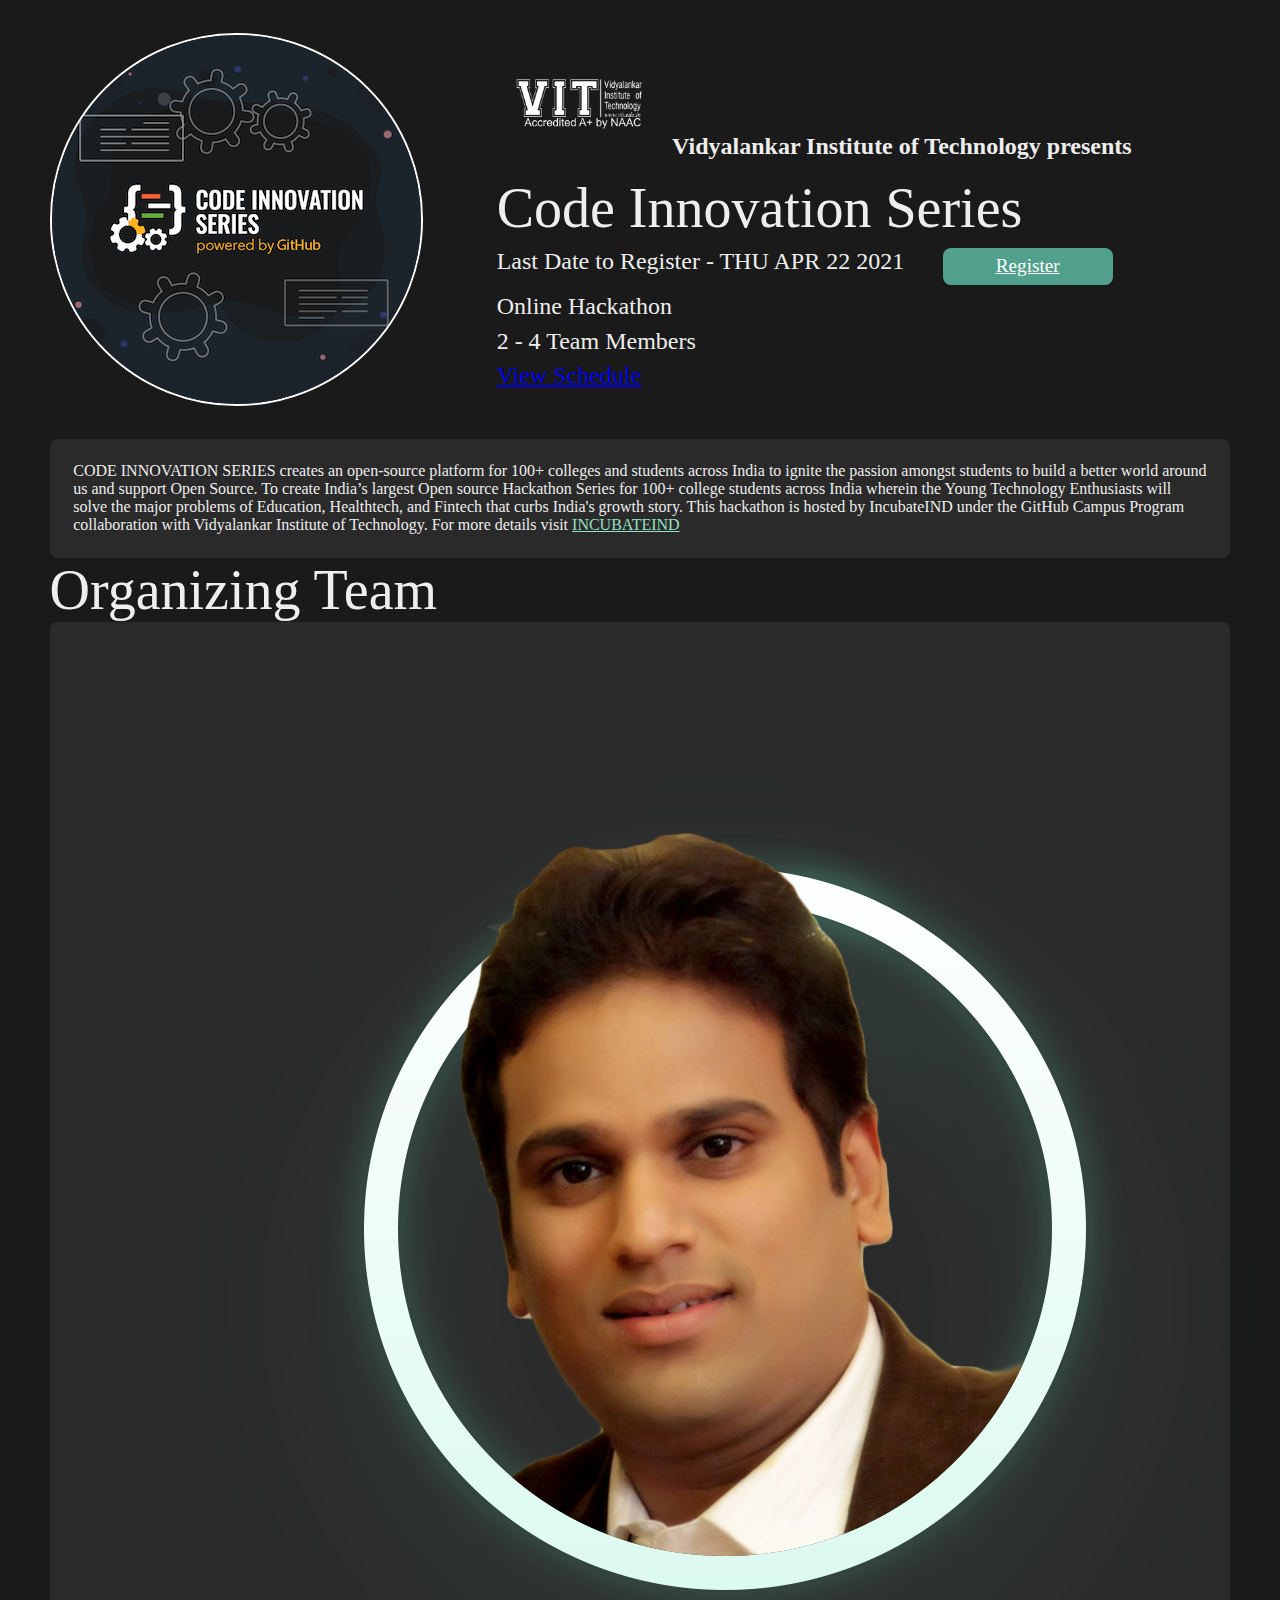
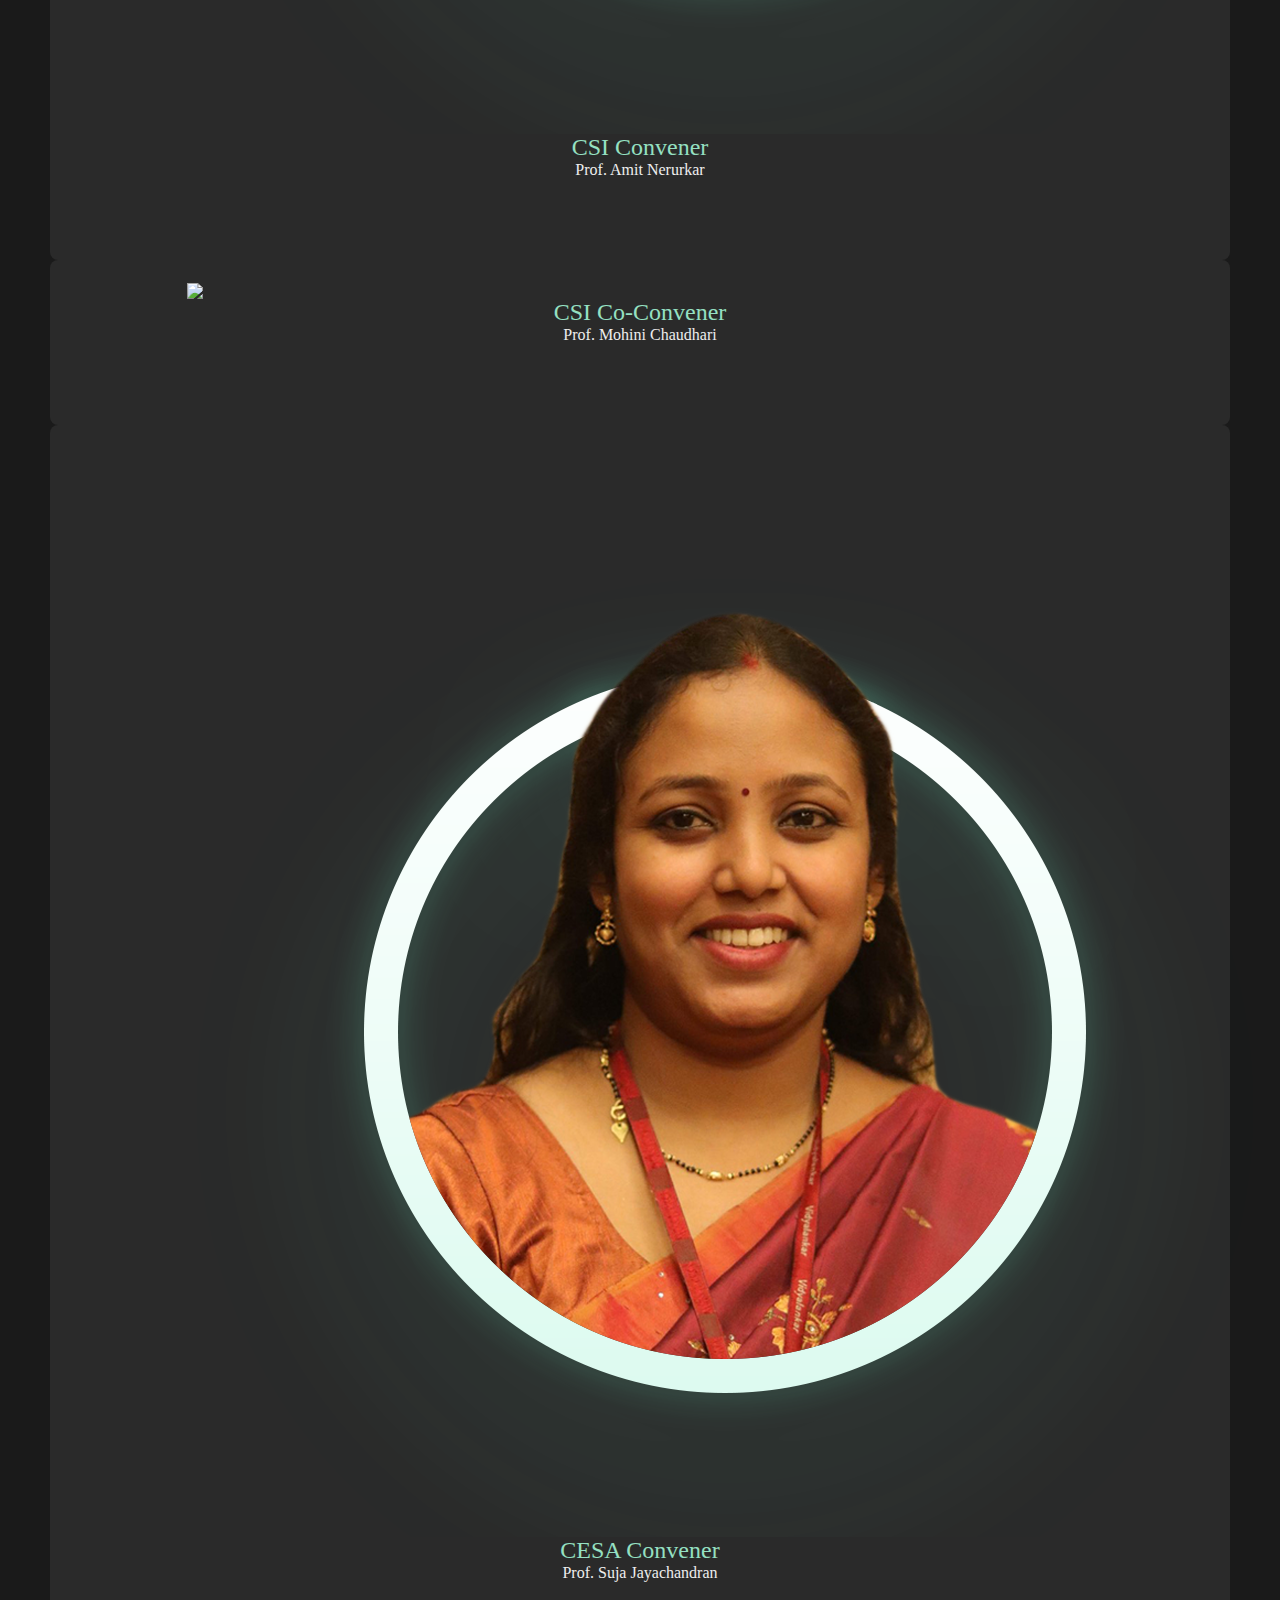
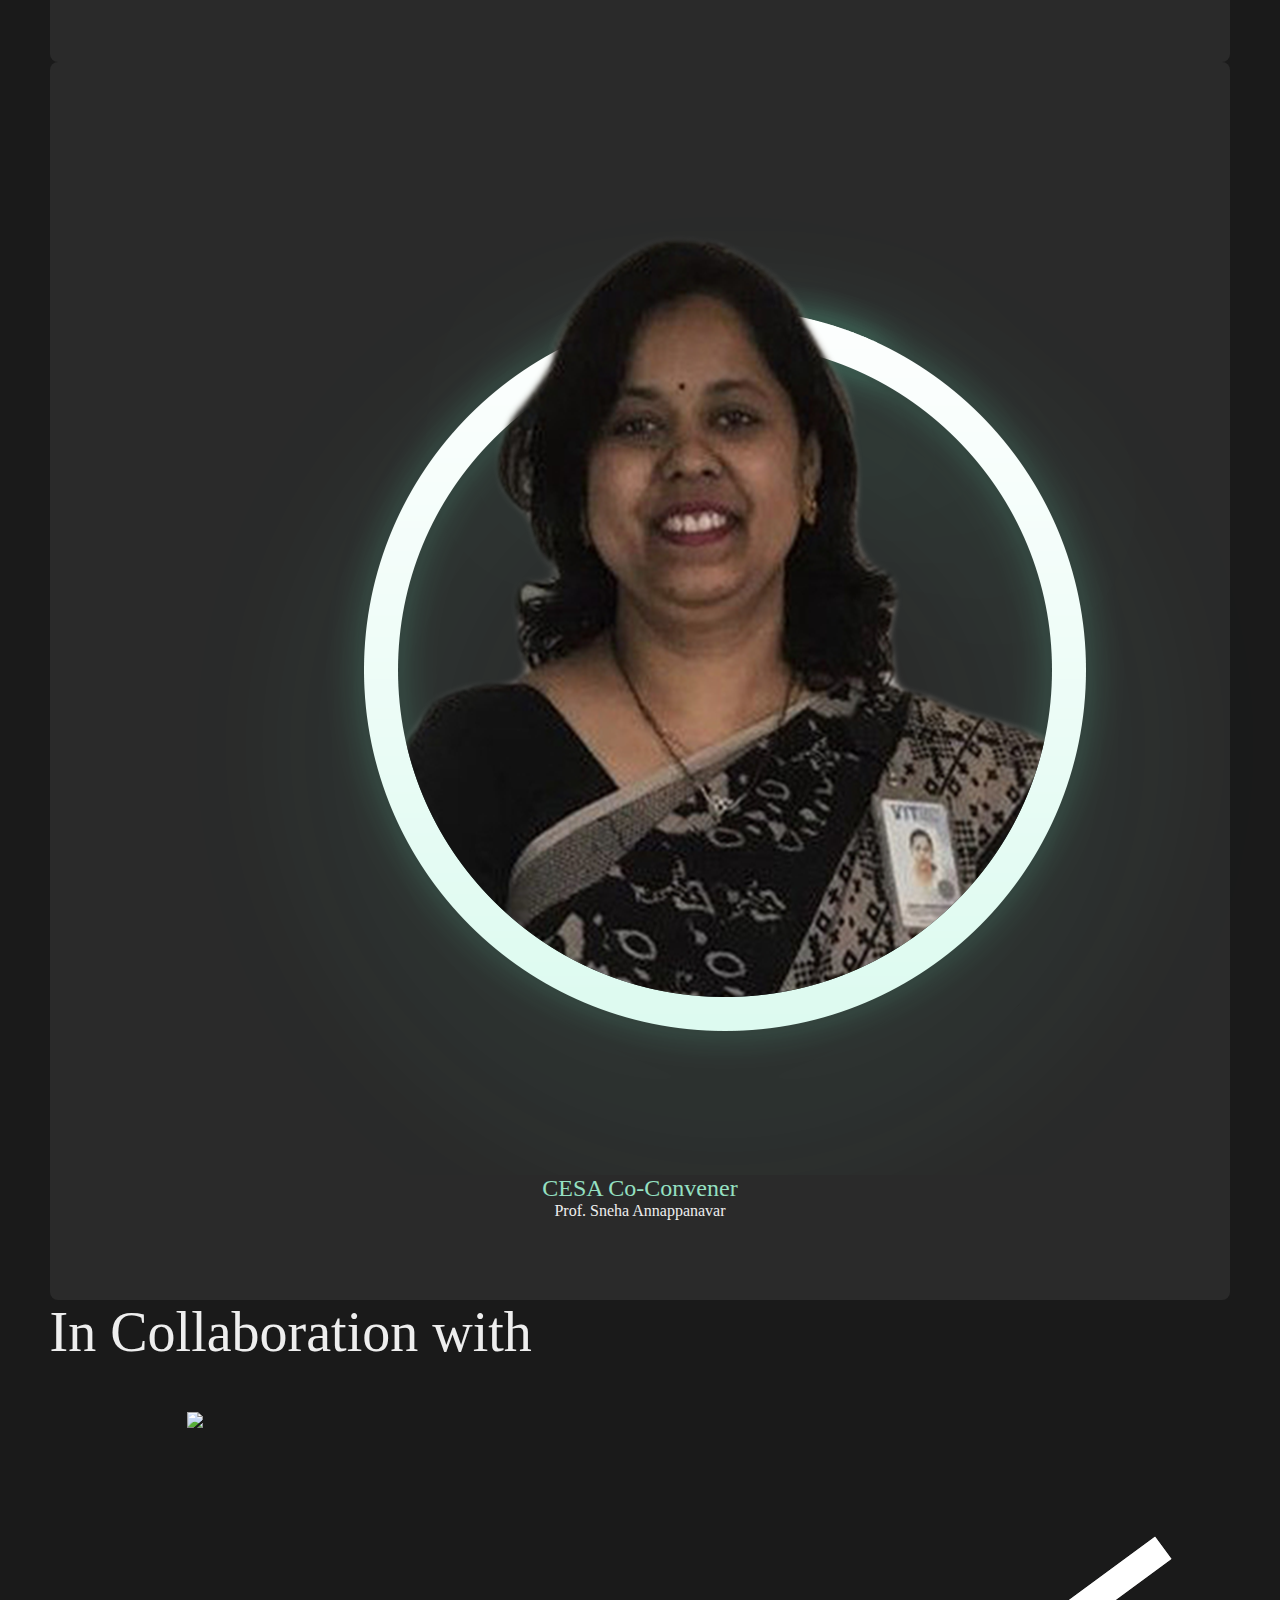
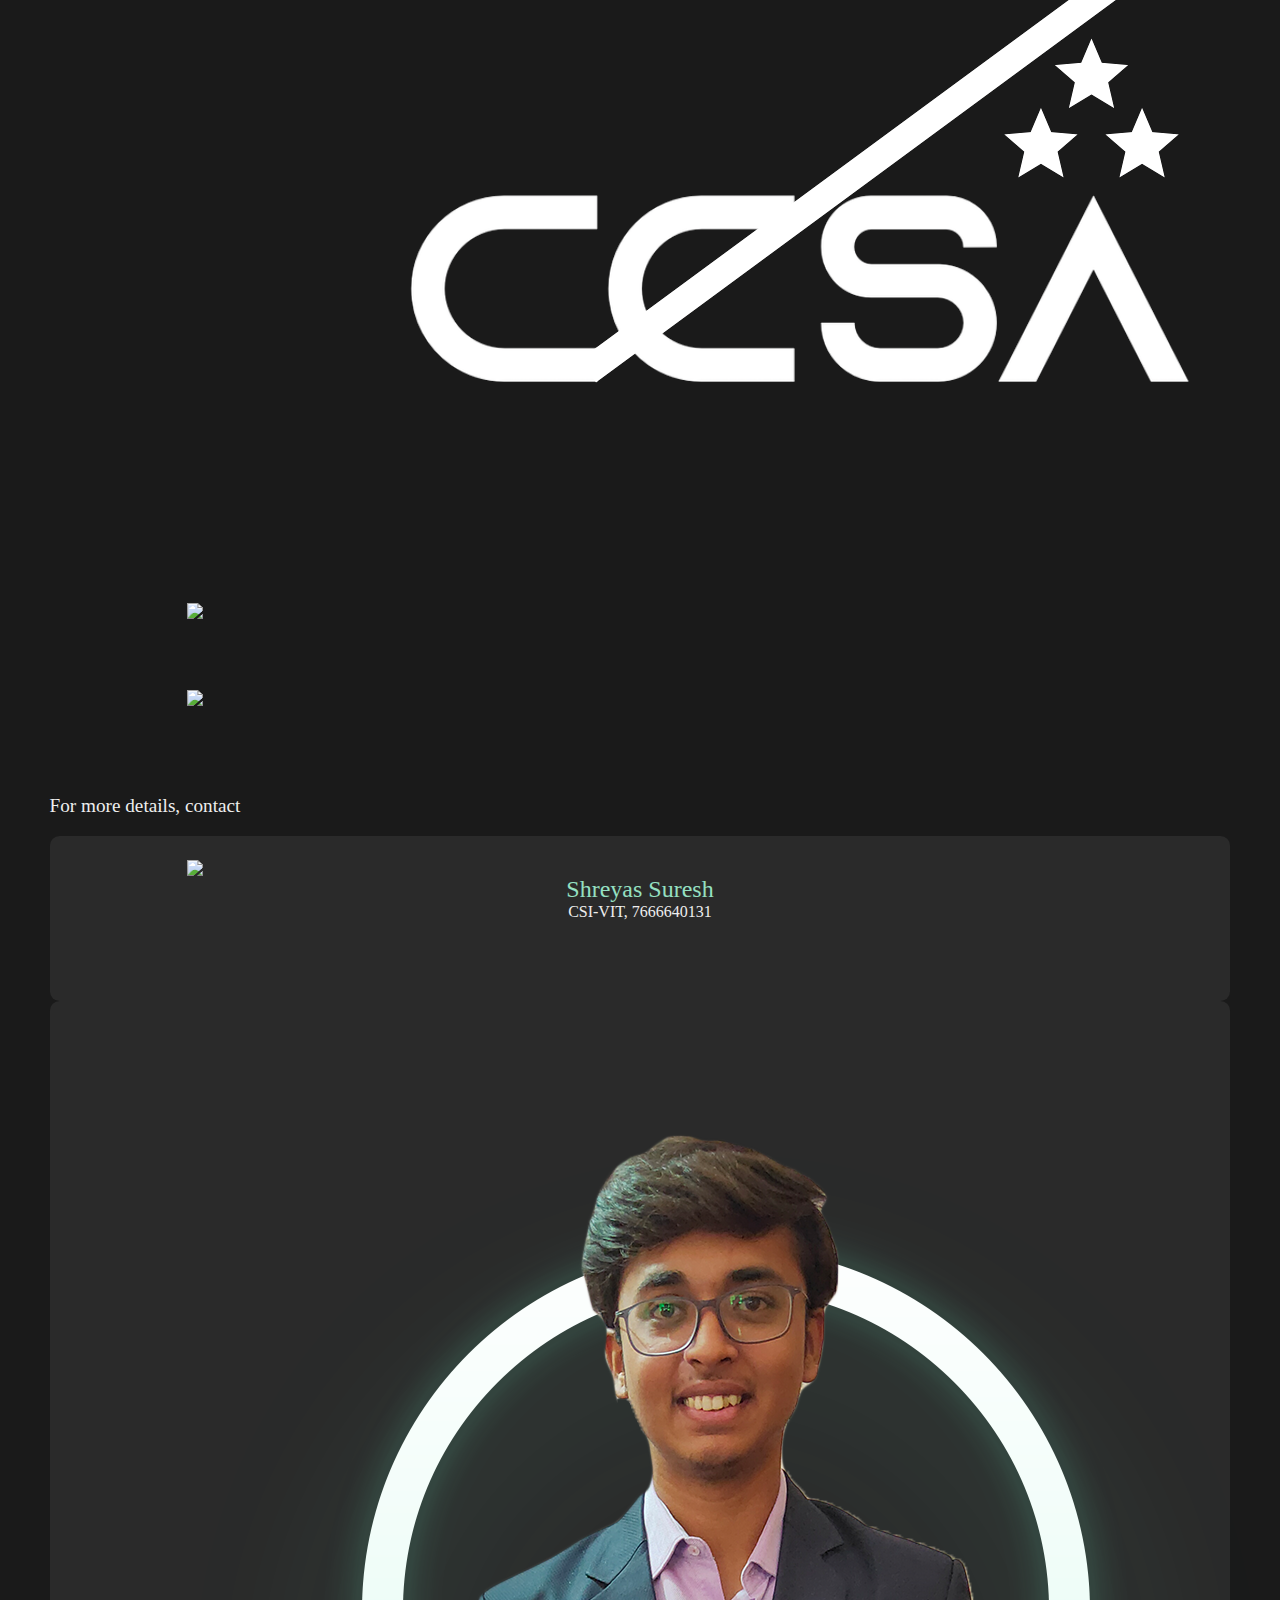
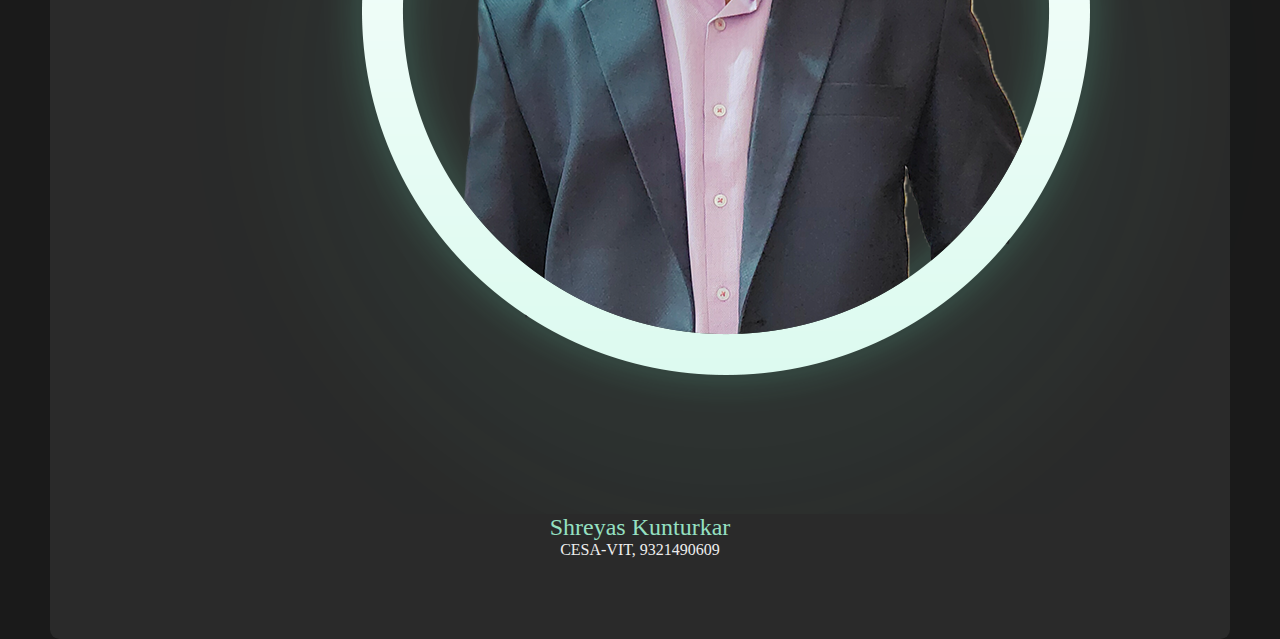
==== commit c6d6f716: "incognito" ====
--- a/codeInnovationSeries-Hackathon.html
+++ b/codeInnovationSeries-Hackathon.html
@@ -40,7 +40,9 @@
           <div class="gridContainer2">
                 <img class="roundPic" src="logos/logo3.png"></img>
             <div class="rightDetails">
-                 <div class="tabName">Code Innovation Series<br></br>V-Hackathon</div>
+            	<h1 class="heading"><img src="Mugshots/VITW_2.png" class="vit-logo" />Vidyalankar Institute of Technology presents</h1>
+            	<!-- <h1 class="heading">Vidyalankar Institute of Technology presents</h1> -->
+                 <div class="tabName">Code Innovation Series</div>
                   <div class="psychOutRow">
                     <div class="details">Last Date to Register - THU APR 22 2021</div>
                     <a class="download" href=" https://www.incubateind.com/hack/vidyalankar/signup?   "><div class="buttonText">Register</div></a>
@@ -91,11 +93,44 @@
       </div>
       <div class="tabName">In Collaboration with</div>
       <div class="gridContainer">
-        <div class="details ">CESA</div>
-        <div class="details ">Incubate</div>
-        <div class="details ">GitHub</div>
+
+      	<div class="grid grid-cols-2 gap-4 md:grid-cols-4 lg:grid-cols-4 m-4">
+            <div class="w-full card logo-card">
+                <div class="mugshot-logo"><img src="logos/logo.png " ></img></div>
+            </div>
+            <div class="w-full card logo-card">
+                <div class="mugshot-logo"><img src="Mugshots/cesa.png" ></img></div>
+            </div>
+            <div class="w-full card logo-card">
+                <div class="mugshot-logo"><img src="Mugshots/github.png " ></img></div>
+            </div>   
+            <div class="w-full card logo-card">
+                <div class="mugshot-logo"><img src="Mugshots/incubate.png " ></img></div>
+            </div>
+            
+        </div>
     </div>
-    <div class="w-full scrollBuffer">
+
+    <div class="footer gridContainer">
+    	<p>For more details, contact </p>
+    	<!-- <p>Shreyas Suresh, CSI-VIT (7666640131)</p> 
+    	<p>Shreyas Kunturkar, CESA-VIT (9321490609)</p> -->
+      <div class="grid grid-cols-2 gap-4 md:grid-cols-4 lg:grid-cols-4 m-4">
+            <div class="w-full card">
+                <div class="mugshot"><img src="Mugshots/shreyas.png" ></img></div>
+                <div class="post">Shreyas Suresh</div>
+                <div class="name">CSI-VIT, 7666640131</div>
+              </div>
+              <div class="w-full card">
+                <div class="mugshot"><img src="Mugshots/shreyas-k.png " ></img></div>
+                <div class="post">Shreyas Kunturkar</div>
+                <div class="name">CESA-VIT, 9321490609</div>
+              </div>
+            
+        </div>
+    </div>
+
+    <!-- <div class="w-full scrollBuffer">
       <div class="eventLeft">
         <div class="eventPoster"><img src="media/event.png" ></img></div>
         <div class="eventName">Digital Profile</div>
@@ -106,7 +141,8 @@
         <div class="eventDetails">YouTube @5:00 pm</div>
         <a class="button"><div class="buttonText">Register</div></a>
       </div>
-    </div>
+    </div> -->
+</div>
   </body>
   <script src="script.js"></script>
-</html>
+</html>--- a/style.css
+++ b/style.css
@@ -5,8 +5,8 @@
 Issues
 Marketplace
 Explore
- 
-@Shubhra2001 
+
+@Shubhra2001
 Learn Git and GitHub without any code!
 Using the Hello World guide, you’ll start a branch, write comments, and open a pull request.
 
@@ -31,7 +31,7 @@
  History
  1 contributor
 763 lines (656 sloc)  10.9 KB
-  
+
 .scroll__anim {
   position: absolute;
   bottom: 14%;
@@ -172,7 +172,7 @@
 .roundPic {
   border-radius: 20em;
   border: solid white 2px;
-  overflow: hidden;
+ /* overflow: hidden;*/
 }
 
 .gridContainer {
@@ -234,23 +234,23 @@
   height: auto;
   display: flex;
   justify-content: flex-start;
+  /*margin-left: 5%;
+  margin-top: 5%;*/
+  font-size: 1.5rem;
+}
+
+.heading {
   margin-left: 5%;
-  margin-top: 5%;
-  font-size: 1.5rem;
+  margin-top: 2%;
+  width: auto;
+  font-size: 1.5rem
 }
 
 .tabName {
   width: auto;
   margin-left: 5%;
-  margin-top: 2%;
-  font-size: 4rem;
-}
-
-.tabNameSmall {
-  width: auto;
-  margin-left: 5%;
-  margin-top: 2%;
-  font-size: 3.8rem;
+  /*margin-top: 1%;*/
+  font-size: 3.5rem;
 }
 
 .tabNameSubHeading {
@@ -268,6 +268,33 @@
   flex-direction: column;
   justify-content: center;
   align-items: center;
+}
+
+.logo-card {
+  padding: 2%;
+  margin: 2% auto;
+  display: flex;
+  flex-direction: column;
+  justify-content: center;
+  align-items: center;
+  background: none;
+}
+
+.mugshot-logo {
+  width: 80%;
+  height: auto;
+}
+
+.vit-logo {
+  width: 25%;
+  height: auto;
+  margin-left: -0.5rem;
+}
+
+.footer {
+  margin-top: 5%;
+  margin-bottom: 10%;
+  font-size: 1.2rem;
 }
 
 .singleCard {
@@ -376,6 +403,7 @@
 .eventDetails {
   font-size: 1rem;
   margin-bottom: 5%;
+  margin-right: 10%;
 }
 
 .eventNameHome {
@@ -385,6 +413,7 @@
 .eventDetailsHome {
   font-size: 1.5rem;
   margin-bottom: 5%;
+  margin-right: 10%;
 }
 
 .buttonText {
@@ -527,6 +556,10 @@
 @media only screen and (max-width: 992px) {
   .colab {
     width: 25%;
+    margin-top: 3%;
+  }
+  .vit-logo {
+    width: 40%;
   }
 }
 
@@ -544,6 +577,10 @@
   }
   .name {
     font-size: 0.8rem;
+  }
+
+  .footer {
+    margin-top: 15%;
   }
 
   .buttonHomeFree {
@@ -643,6 +680,9 @@
     width: 30%;
     margin-top: 2.5rem;
   }
+  .vit-logo {
+    width: 40%;
+  }
 }
 
 @media only screen and (max-width: 550px) {
@@ -650,6 +690,9 @@
     width: 35%;
     margin-top: 2.5rem;
   }
+  .vit-logo {
+    width: 40%;
+  }
 }
 
 @media only screen and (max-width: 400px) {
@@ -715,6 +758,9 @@
   .colab {
     width: 40%;
     margin-top: 2.5rem;
+  }
+  .vit-logo {
+    width: 45%;
   }
 }
 
@@ -725,6 +771,9 @@
   }
   .tabName {
     font-size: 2.5rem;
+  }
+  .vit-logo {
+    width: 50%;
   }
 }
 
